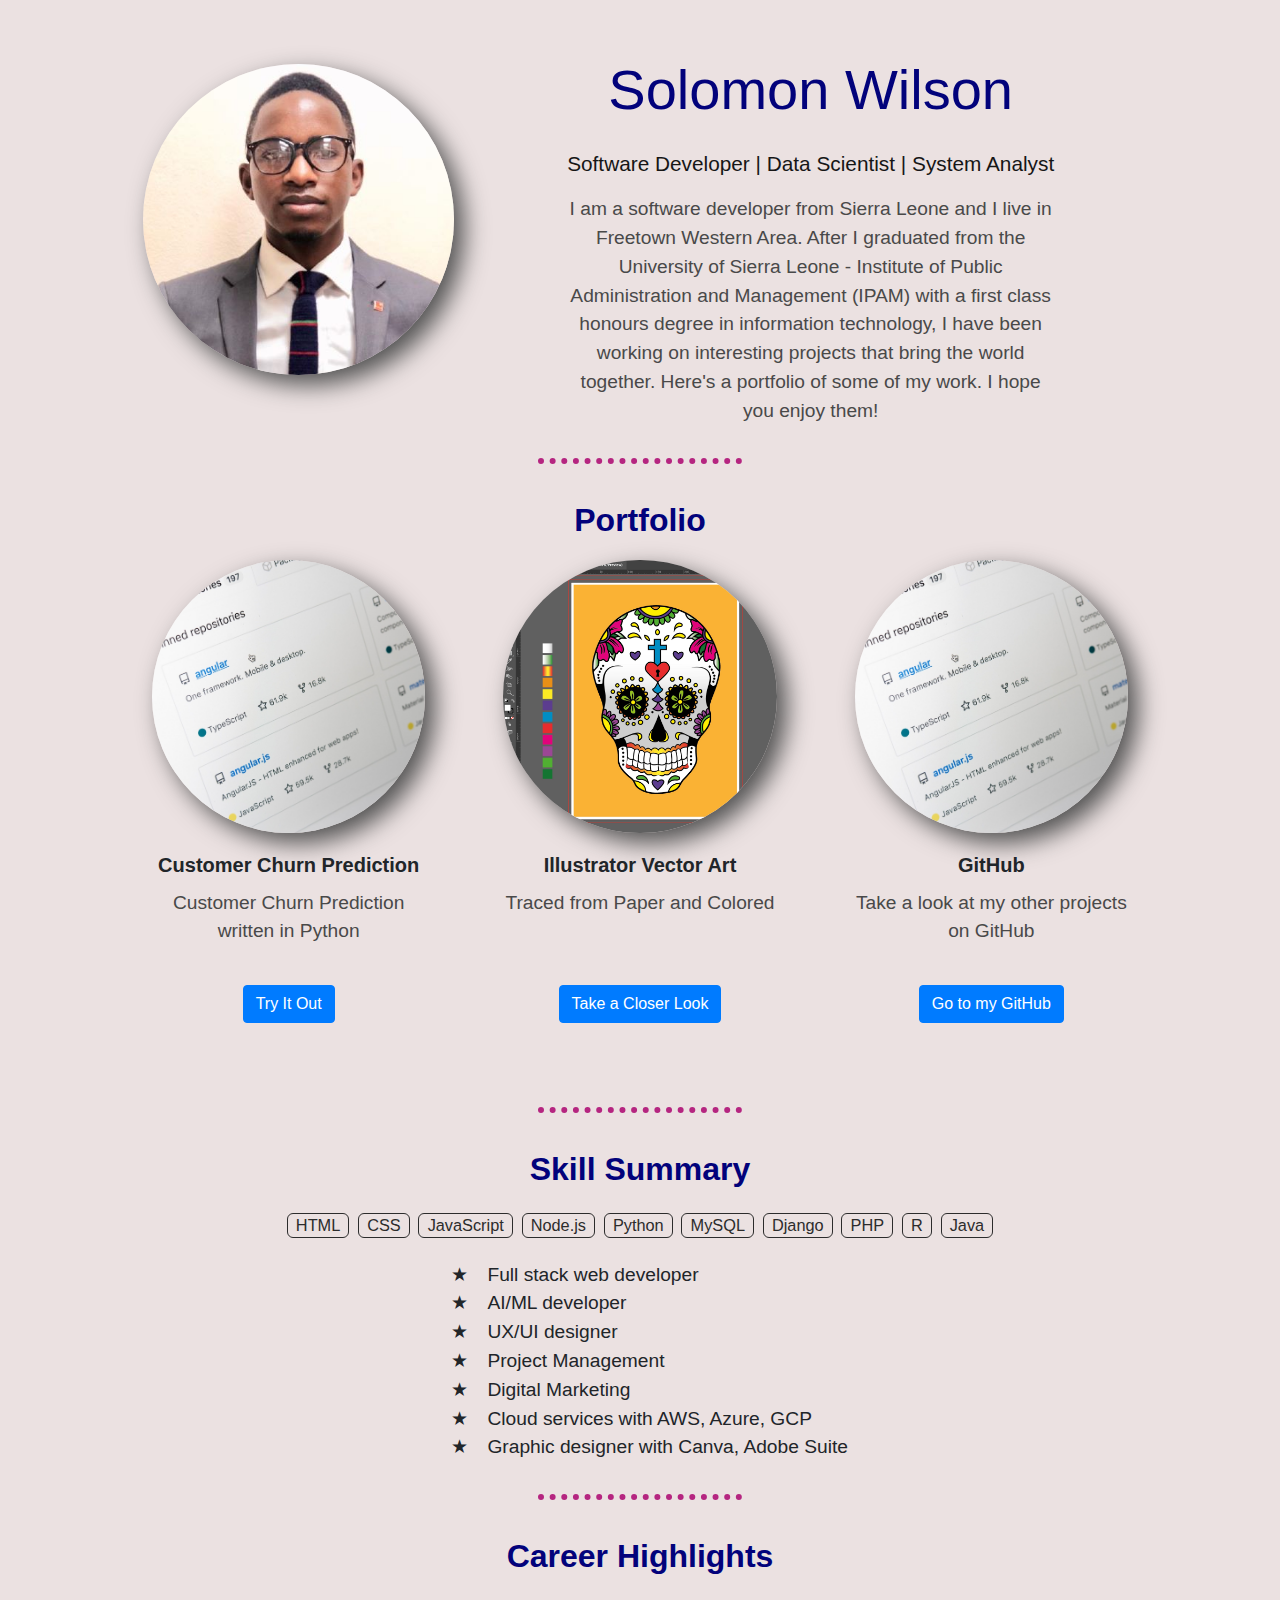
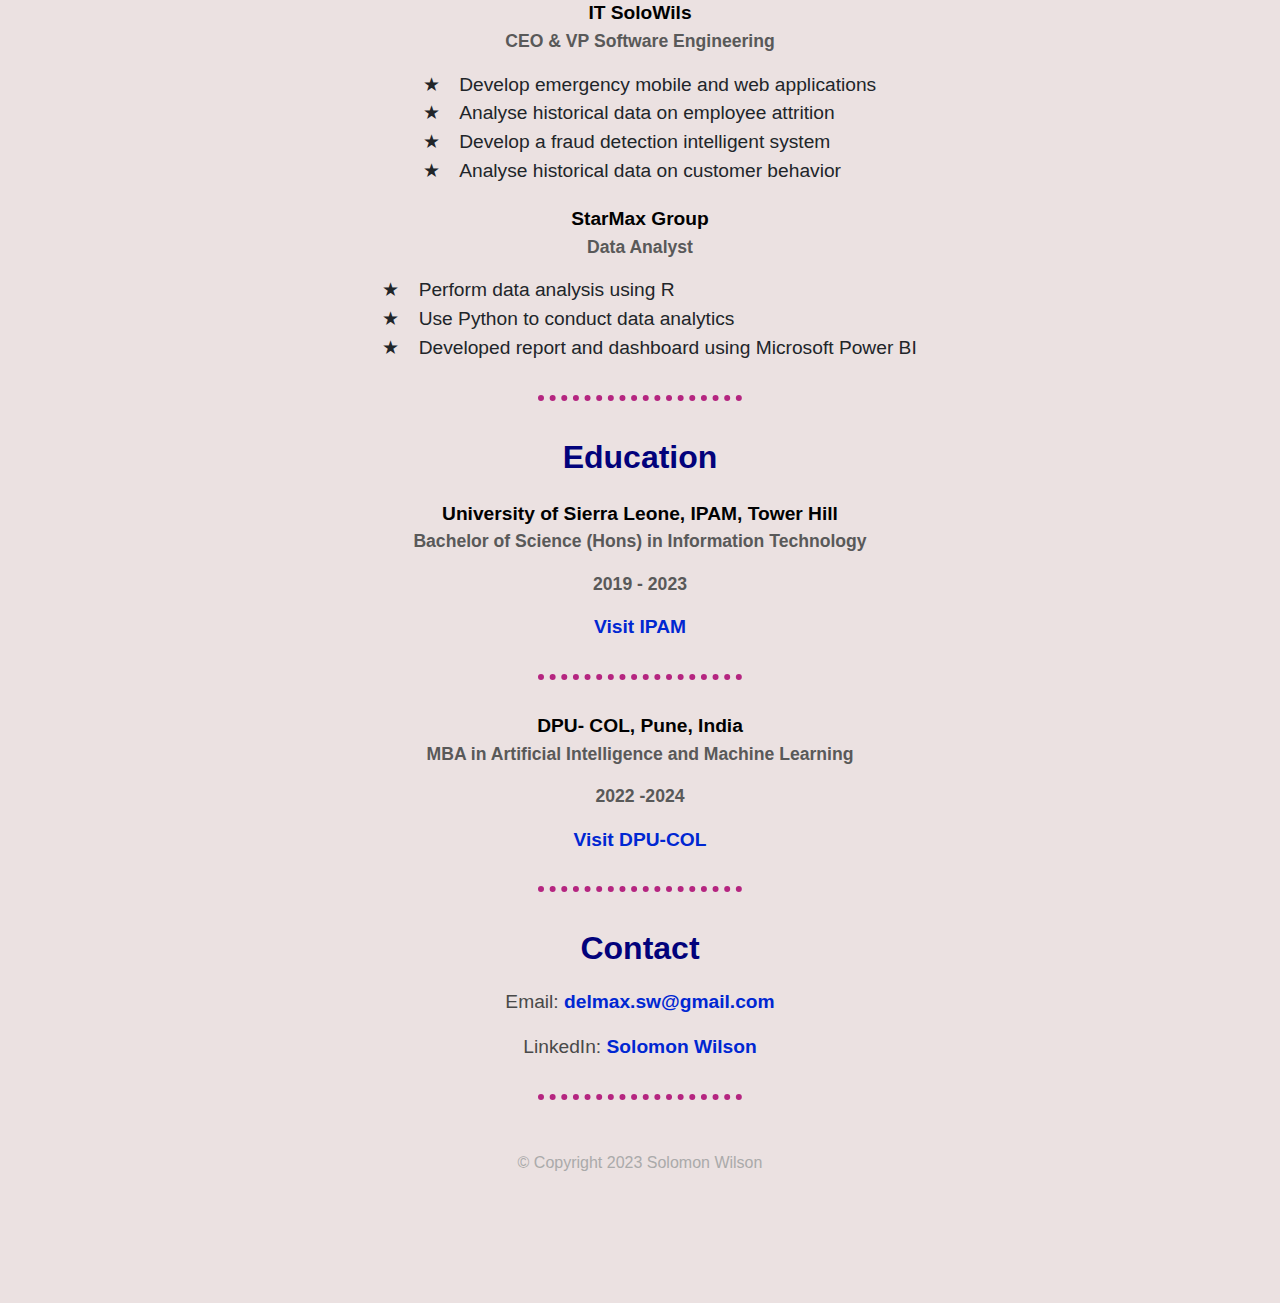
==== index.html @ 8bb5b62d "Update index.html" ====
<!doctype html>
<html lang="en">

<head>

<meta charset="UTF-8">
<link rel="icon" type="image/svg+xml" href="data:image/svg+xml,<svg xmlns=%22http://www.w3.org/2000/svg%22 width=%22256%22 height=%22256%22 viewBox=%220 0 100 100%22><rect width=%22100%22 height=%22100%22 rx=%2220%22 fill=%22%23fe663f%22></rect><path fill=%22%23ffffff%22 d=%22M26.39 62.94L26.39 62.94Q25.53 63.63 24.16 64.06Q22.78 64.49 20.98 64.49L20.98 64.49Q18.74 64.49 17.23 63.93Q15.73 63.37 15.13 61.91L15.13 61.91Q11.60 53.14 9.19 46.95Q6.79 40.76 5.32 36.37L5.32 36.37L4.89 36.37Q4.64 42.13 4.42 46.95Q4.21 51.76 4.03 56.36Q3.86 60.97 3.65 65.70Q3.43 70.43 3.09 75.93L3.09 75.93Q2.23 76.19 0.94 76.45Q-0.35 76.70-1.81 76.70L-1.81 76.70Q-7.58 76.70-7.58 72.40L-7.58 72.40Q-7.58 71.03-7.45 68.15Q-7.32 65.27-7.10 61.44Q-6.89 57.61-6.59 53.05Q-6.29 48.50-5.99 43.85Q-5.68 39.21-5.34 34.69Q-5.00 30.18-4.74 26.31L-4.74 26.31Q-4.05 25.45-2.20 24.54Q-0.35 23.64 2.57 23.64L2.57 23.64Q5.84 23.64 7.86 24.72Q9.88 25.79 10.91 28.29L10.91 28.29Q12.03 30.95 13.28 34.13Q14.53 37.32 15.82 40.67Q17.11 44.02 18.35 47.25Q19.60 50.47 20.72 53.31L20.72 53.31L21.06 53.31Q23.99 45.23 26.87 37.66Q29.75 30.09 31.90 24.85L31.90 24.85Q32.93 24.33 34.56 23.99Q36.20 23.64 37.92 23.64L37.92 23.64Q41.10 23.64 42.99 24.59Q44.88 25.53 45.31 27.43L45.31 27.43Q45.66 29.06 46.09 32.63Q46.52 36.20 46.95 40.76Q47.38 45.31 47.81 50.47Q48.24 55.63 48.58 60.41Q48.93 65.18 49.18 69.14Q49.44 73.09 49.53 75.33L49.53 75.33Q48.41 76.02 47.16 76.36Q45.92 76.70 44.11 76.70L44.11 76.70Q41.87 76.70 40.20 75.80Q38.52 74.90 38.35 72.40L38.35 72.40Q38.00 66.99 37.75 61.78Q37.49 56.58 37.32 51.94Q37.14 47.29 36.97 43.38Q36.80 39.47 36.71 36.63L36.71 36.63L36.28 36.63Q34.91 40.67 32.50 46.90Q30.09 53.14 26.39 62.94ZM96.14 49.79L96.14 49.79Q96.14 45.14 94.85 41.74Q93.56 38.35 91.28 36.15Q89.00 33.96 85.86 32.89Q82.72 31.81 79.03 31.81L79.03 31.81Q77.05 31.81 75.46 31.94Q73.86 32.07 72.40 32.24L72.40 32.24L72.40 67.59Q73.86 67.93 75.71 68.06Q77.56 68.19 79.37 68.19L79.37 68.19Q87.37 68.19 91.75 63.55Q96.14 58.90 96.14 49.79ZM107.58 49.70L107.58 49.70Q107.58 56.67 105.56 61.87Q103.53 67.07 99.84 70.47Q96.14 73.87 90.94 75.59Q85.73 77.31 79.37 77.31L79.37 77.31Q77.91 77.31 76.19 77.26Q74.47 77.22 72.62 77.00Q70.77 76.79 68.92 76.45Q67.07 76.10 65.44 75.50L65.44 75.50Q61.31 73.95 61.31 70.34L61.31 70.34L61.31 28.20Q61.31 26.65 62.17 25.79Q63.03 24.93 64.58 24.42L64.58 24.42Q67.76 23.30 71.50 23.00Q75.24 22.70 78.59 22.70L78.59 22.70Q85.05 22.70 90.42 24.37Q95.80 26.05 99.58 29.40Q103.36 32.76 105.47 37.83Q107.58 42.91 107.58 49.70Z%22></path></svg>" /><meta name="viewport" content="width=device-width, initial-scale=1, shrink-to-fit=no">
<meta http-equiv=“Pragma” content=”no-cache”>
<meta http-equiv=“Expires” content=”-1″>
<meta http-equiv=“CACHE-CONTROL” content=”NO-CACHE”>
<!-- CSS Stylesheets -->
<link rel="stylesheet" href="https://stackpath.bootstrapcdn.com/bootstrap/4.4.1/css/bootstrap.min.css" integrity="sha384-Vkoo8x4CGsO3+Hhxv8T/Q5PaXtkKtu6ug5TOeNV6gBiFeWPGFN9MuhOf23Q9Ifjh" crossorigin="anonymous">
<link rel="stylesheet" href="css/master.css">
<link rel="stylesheet" href="css/nav.css">
<!-- Font Awesome -->
<link rel="stylesheet" href="https://use.fontawesome.com/releases/v5.7.0/css/all.css" integrity="sha384-lZN37f5QGtY3VHgisS14W3ExzMWZxybE1SJSEsQp9S+oqd12jhcu+A56Ebc1zFSJ" crossorigin="anonymous">


<title>Solomon Wilson</title>
</head>

<body>

  <a name="top-of-document"></a>

<!-- floating scroll to top navigator -->

  <div class="to-top-navigator">

    <div class="to-top-cloud" aria-label="Ascend to the top!" aria-hidden="true">
        <a href="javascript:scrollToAnchor('top-of-document')" data-toggle="tooltip" data-placement="left" title="Scroll to the top" onclick="javascript:toolTipReset()"><i class="fas fa-plane-departure"></i></a>
    </div>

    <div>
        <a href="javascript:scrollToPreviousSection()">
        <span class="tcon-indicator" aria-label="Scroll to previous section outside of viewport" aria-hidden="true" data-toggle="tooltip" data-placement="left" title="Scroll to previous section outside of viewport" onclick="javascript:toolTipReset()">
            <svg version="1.1" xmlns="http://www.w3.org/2000/svg" class="tcon-svgchevron" viewBox="0 0 30 58">
            <path class="a1" d="M3,13l13-10l13,10"></path>
            <path class="a2" d="M3,33l13-10l13,10"></path>
            <path class="a3" d="M3,53l13-10l13,10"></path>
            </svg>
        </span>
        </a>
    </div>

  </div>

  <!-- floating section indicators -->

  <div class="section-indicators-block">

    <div class="section-indicator">
        <a id="bio-section-indicator" href="#" data-toggle="tooltip" data-placement="left" title="Jump to Bio" onclick="javascript:toolTipReset()"><i class="fas fa-circle"></i></a>
    </div>

    <div class="section-indicator">
        <a id="portfolio-section-indicator" href="javascript:scrollToAnchor('portfolio');" data-toggle="tooltip" data-placement="left" title="Jump to Portfolio" onclick="javascript:toolTipReset()"><i class="far fa-circle"></i></a>
    </div>

    <div class="section-indicator">
        <a id="skill-summary-section-indicator" href="javascript:scrollToAnchor('skill-summary');" data-toggle="tooltip" data-placement="left" title="Jump to Skill Summary" onclick="javascript:toolTipReset()"><i class="far fa-circle"></i></a>
    </div>

    <div class="section-indicator">
        <a id="career-highlights-section-indicator" href="javascript:scrollToAnchor('career-highlights');" data-toggle="tooltip" data-placement="left" title="Jump to Career Hightlights" onclick="javascript:toolTipReset()"><i class="far fa-circle"></i></a>
    </div>

    <div class="section-indicator">
        <a id="education-section-indicator" href="javascript:scrollToAnchor('education');" data-toggle="tooltip" data-placement="left" title="Jump to Education" onclick="javascript:toolTipReset()"><i class="far fa-circle"></i></a>
    </div>

    <div class="section-indicator">
        <a id="contact-section-indicator" href="javascript:scrollToAnchor('contact');" data-toggle="tooltip" data-placement="left" title="Jump to Contact" onclick="javascript:toolTipReset()"><i class="far fa-circle"></i></a>
    </div>

  </div>

  <!-- floating scroll down inviter -->

  <div class="scroll-down-navigator">

    <div>
        <a href="javascript:scrollToNextSection()" data-toggle="tooltip" data-placement="left" title="Scroll to next section outside of viewport" onclick="javascript:toolTipReset()">
        <span class="tcon-indicator" aria-label="Scroll to next section outside of viewport" aria-hidden="true">
            <svg version="1.1" xmlns="http://www.w3.org/2000/svg" class="tcon-svgchevron" viewBox="0 0 30 58">
            <path class="a3" d="M3,3l13,10l13-10"></path>
            <path class="a2" d="M3,23l13,10l13-10"></path>
            <path class="a1" d="M3,43l13,10l13-10"></path>
            </svg>
        </span>
        </a>
    </div>

    <div class="scroll-down-plane" aria-label="Descend to the bottom!" aria-hidden="true">
        <a href="javascript:scrollToAnchor('bottom-of-document')" data-toggle="tooltip" data-placement="left" title="Scroll to the bottom" onclick="javascript:toolTipReset()"><i class="fas fa-plane-arrival"></i></a>
    </div>

  </div>

  <!-- end of navigation bar -->

  <a name="bio"></a>
  <div id="bio" class="container section-visual-boundry">

      <div class="row justify-content-center">
        
        <div class="hero-div col-8 col-sm-4 col-md-4" >
          <img class="hero" src="images/portrait.jpg" alt="portrait" />
        </div>

        <div class="col-12 col-sm-8 col-md-8">
          <p class="page-title">Solomon Wilson</p>
          <p class="page-subtitle">Software Developer | Data Scientist | System Analyst</p>
          <p class="bio-block">I am a software developer from Sierra Leone and I live in Freetown Western Area. After I graduated from the University of Sierra Leone - Institute of Public Administration and Management (IPAM) with a first class honours degree in information technology, I have
            been working on interesting projects that bring the world together. Here's a portfolio of some of my work. I hope you enjoy them!</p>
         
        </div>
      </div>

  </div>

  <hr />

<a name="portfolio"></a>
<p id="portfolio" class="section-heading section-visual-boundry">Portfolio</p>

<div class="row row-cols-1 row-cols-md-2 row-cols-lg-3 g-4">
    <div class="col bm-2">
      <div class="card h-100">
        <img src="images/github.jpg" class="card-img-top" alt="Customer Behavior">
        <div class="card-body">
          <h5 class="card-title">Customer Churn Prediction</h5>
          <p class="card-text">Customer Churn Prediction written in Python</p>
          <a href="https://github.com/spartasolopolo/customer-behavior-prediction-system/" target="_blank" class="btn btn-primary">Try It Out</a>
        </div>
      </div>
    </div>
    <div class="col bm-2">
      <div class="card h-100">
        <img src="images/illustrator_artwork.jpg" class="card-img-top" alt="Illustrator Artwork">
        <div class="card-body">
          <h5 class="card-title">Illustrator Vector Art</h5>
          <p class="card-text">Traced from Paper and Colored</p>
          <a href="images/illustrator_artwork.jpg" target="_blank" class="btn btn-primary">Take a Closer Look</a>
        </div>
      </div>
    </div>

    <div class="col bm-2">
      <div class="card h-100">
        <img src="images/github.jpg" class="card-img-top" alt="GitHub">
        <div class="card-body">
          <h5 class="card-title">GitHub</h5>
          <p class="card-text">Take a look at my other projects on GitHub</p>
          <a href="https://github.com/spartasolopolo/" target="_blank" class="btn btn-primary">Go to my GitHub</a>
        </div>
      </div>
    </div>
</div>

<hr />

<a name="skill-summary"></a>
<p id="skill-summary" class="section-heading section-visual-boundry">Skill Summary</p>

<p data-toggle="tooltip" data-placement="bottom" 
   title="These tags tell you what technologies I use"
   onclick="javascript:toolTipReset()">
    <span class="keyword-magnet">HTML</span>
    <span class="keyword-magnet">CSS</span>
    <span class="keyword-magnet">JavaScript</span>
    <span class="keyword-magnet">Node.js</span>
    <span class="keyword-magnet">Python</span>
    <span class="keyword-magnet">MySQL</span>
    <span class="keyword-magnet">Django</span>
    <span class="keyword-magnet">PHP</span>
    <span class="keyword-magnet">R</span>
    <span class="keyword-magnet">Java</span>
</p>

<ul>
    <li>Full stack web developer</li>
    <li>AI/ML developer</li>
    <li>UX/UI designer</li>
    <li>Project Management</li>
    <li>Digital Marketing</li>
    <li>Cloud services with AWS, Azure, GCP</li>
    <li>Graphic designer with Canva, Adobe Suite</li>
</ul>

<hr />

<a name="career-highlights"></a>
<p id="career-highlights" class="section-heading section-visual-boundry">Career Highlights</p>
<p class="section-subheading">IT SoloWils</p>
<p class="section-small-heading">CEO & VP Software Engineering</p>

<ul>
    <li>Develop emergency mobile and web applications</li>
    <li>Analyse historical data on employee attrition</li>
    <li>Develop a fraud detection intelligent system</li>
    <li>Analyse historical data on customer behavior</li>
</ul>

<p class="section-subheading">StarMax Group</p>
<p class="section-small-heading">Data Analyst</p>
<ul>
    <li>Perform data analysis using R</li>
    <li>Use Python to conduct data analytics</li>
    <li>Developed report and dashboard using Microsoft Power BI</li>
</ul>

<hr />

<a name="education"></a>
<p id="education" class="section-heading section-visual-boundry">Education</p>
<p class="section-subheading">University of Sierra Leone, IPAM, Tower Hill</p>
<p class="section-small-heading">Bachelor of Science (Hons) in Information Technology</p>
<p class="section-small-heading">2019 - 2023</p>
<p><a href="https://usl.edu.sl/ipam-page/" target="_blank" data-toggle="tooltip" data-placement="bottom" title="Tap here to visit my alta mater in Tower Hill" onclick="javascript:toolTipReset()"">Visit IPAM</a></p>

<hr />
<p class="section-subheading">DPU- COL, Pune, India</p>
<p class="section-small-heading">MBA in Artificial Intelligence and Machine Learning</p>
<p class="section-small-heading">2022 -2024</p>
<p><a href="https://col.dpuerp.in/Login.aspx" target="_blank" data-toggle="tooltip" data-placement="bottom" title="Tap here to visit my alta mater in beautiful Pune" onclick="javascript:toolTipReset()"">Visit DPU-COL</a></p>

<hr />

<a name="contact"></a>
<p id="contact" class="section-heading section-visual-boundry">Contact</p>

<p>Email: <a href="mailto:delmax.sw@gmail.com" data-toggle="tooltip" data-placement="bottom" title="Tap here to email me" onclick="javascript:toolTipReset()">delmax.sw@gmail.com</a></p>
<p>LinkedIn: <a href="https://github.com/spartasolopolo/" target="_blank" data-toggle="tooltip" data-placement="bottom" title="Tap here to visit my LinkedIn page" onclick="javascript:toolTipReset()"">Solomon Wilson</a></p>
  
<hr />

<!-- <img class="hero" src="images/footer_banner.jpg" alt="banner" /> -->

<a name="bottom-of-document"></a>
</body>

<footer>
    <p class="copyright-text">© Copyright 2023 Solomon Wilson</p>
</footer>

<!-- JQuery Scripts -->
<script src="https://code.jquery.com/jquery-3.4.1.min.js" integrity="sha256-CSXorXvZcTkaix6Yvo6HppcZGetbYMGWSFlBw8HfCJo=" crossorigin="anonymous"></script>
<!-- Bootstrap Scripts -->
<script src="https://cdn.jsdelivr.net/npm/popper.js@1.16.0/dist/umd/popper.min.js" integrity="sha384-Q6E9RHvbIyZFJoft+2mJbHaEWldlvI9IOYy5n3zV9zzTtmI3UksdQRVvoxMfooAo" crossorigin="anonymous"></script>
<script src="https://stackpath.bootstrapcdn.com/bootstrap/4.4.1/js/bootstrap.min.js" integrity="sha384-wfSDF2E50Y2D1uUdj0O3uMBJnjuUD4Ih7YwaYd1iqfktj0Uod8GCExl3Og8ifwB6" crossorigin="anonymous"></script></head>
<!-- Our codes -->
<script src="js/main.js"></script>
<script src="js/nav.js"></script>
---- css/master.css ----
/* OBFUSCATED BY CSSOBFUSCATOR.COM at 2023/03/12 10:04:22 */
[class~=bio-block],[class~=card-img-top] {
    margin-left: auto;
}

ul li:before {
    content: "★";
}

[class~=tooltip][class~=top] > [class~=tooltip-arrow] {
    border-top-width: 1.5pt;
}

[class~=bio-block] {
    margin-bottom: 0;
}

[class~=card-img-top],[class~=bio-block] {
    margin-right: auto;
}

a {
    color: #0027d2;
}

[class~=card-title],a {
    font-weight: bold;
}

body {
    background-color: #ebe1e1;
}

[class~=bio-block],[class~=card-img-top] {
    margin-top: 0;
}

[class~=bio-block] {
    width: 75%;
}

[class~=bm-2] {
    margin-bottom: 2rem;
}

a:hover {
    color: #f00;
}

[class~=card] {
    background-color: transparent;
}

[class~=card] {
    border-left-width: medium;
}

body {
    border-bottom-width: 3rem;
}

[class~=card] {
    border-bottom-width: medium;
}

[class~=tooltip][class~=top] > [class~=tooltip-arrow] {
    border-top-style: solid;
}

body {
    border-bottom-style: solid;
}

[class~=card] {
    border-right-width: medium;
}

[class~=tooltip] > [class~=tooltip-inner] {
    background-color: blue;
}

[class~=card] {
    border-top-width: medium;
}

[class~=card] {
    border-left-style: none;
}

[class~=card] {
    border-bottom-style: none;
}

[class~=tooltip] > [class~=tooltip-inner] {
    border-radius: 5.25pt;
}

[class~=card] {
    border-right-style: none;
}

[class~=card] {
    border-top-style: none;
}

[class~=card] {
    border-left-color: currentColor;
}

[class~=card] {
    border-bottom-color: currentColor;
}

[class~=card] {
    border-right-color: currentColor;
}

[class~=card] {
    border-top-color: currentColor;
}

body {
    border-bottom-color: transparent;
}

[class~=card],body {
    border-image: none;
}

body {
    border-left-width: 8rem;
}

[class~=hero-div],[class~=keyword-magnet],[class~=card-title],.card-body {
    text-align: center;
}

[class~=hero],[class~=card-img-top] {
    border-radius: 50%;
}

[class~=hero],[class~=card-img-top] {
    box-shadow: 7.5pt 10px 18.75pt #525252;
}

[class~=card-img-top],[class~=hero-div] {
    margin-bottom: 0;
}

body,[class~=keyword-magnet],[class~=tooltip] > [class~=tooltip-inner] {
    border-left-style: solid;
}

[class~=tooltip] > [class~=tooltip-inner] {
    color: #fff;
}

[class~=tooltip][class~=top] > [class~=tooltip-arrow] {
    border-top-color: #ff0;
}

[class~=tooltip][class~=top] > [class~=tooltip-arrow] {
    border-image: none;
}

body {
    border-left-color: transparent;
}

[class~=card-img-top] {
    max-width: 85%;
}

.card-text {
    min-height: 5rem;
}

[class~=tooltip] > [class~=tooltip-inner],[class~=keyword-magnet] {
    border-left-width: .017708333in;
}

body {
    border-right-width: 8rem;
}

[class~=hero] {
    width: 100%;
}

#query-form,[class~=hero-div] {
    margin-left: auto;
}

ul li:before {
    margin-left: 1em;
}

[class~=tooltip][class~=bottom] > [class~=tooltip-arrow] {
    border-bottom-width: 5px;
}

[class~=keyword-magnet],body {
    border-right-style: solid;
}

body {
    border-right-color: transparent;
}

[class~=tooltip] > [class~=tooltip-inner],[class~=keyword-magnet] {
    border-bottom-width: .017708333in;
}

#query-form,[class~=hero-div] {
    margin-right: auto;
}

[class~=keyword-magnet],[class~=tooltip] > [class~=tooltip-inner] {
    border-right-width: .017708333in;
}

[class~=tooltip][class~=bottom] > [class~=tooltip-arrow],[class~=keyword-magnet],[class~=tooltip] > [class~=tooltip-inner] {
    border-bottom-style: solid;
}

[class~=hero-div] {
    margin-top: 0;
}

[class~=hero-div] {
    padding-top: 1rem;
}

a:hover {
    font-weight: 700;
}

body {
    border-top-width: 3rem;
}

[class~=tooltip][class~=bottom] > [class~=tooltip-arrow] {
    border-bottom-color: #ff0;
}

[class~=keyword-magnet],[class~=tooltip] > [class~=tooltip-inner] {
    border-top-width: .017708333in;
}

body,[class~=keyword-magnet] {
    border-top-style: solid;
}

[class~=keyword-magnet] {
    border-left-color: #2c2c2c;
}

[class~=keyword-magnet] {
    border-bottom-color: #2c2c2c;
}

[class~=keyword-magnet] {
    border-right-color: #2c2c2c;
}

[class~=keyword-magnet] {
    border-top-color: #2c2c2c;
}

[class~=tooltip][class~=bottom] > [class~=tooltip-arrow],[class~=keyword-magnet] {
    border-image: none;
}

[class~=keyword-magnet] {
    border-radius: .0625in;
}

body {
    border-top-color: transparent;
}

[class~=keyword-magnet] {
    color: #2c2c2c;
}

[class~=keyword-magnet] {
    font-size: .85em;
}

[class~=keyword-magnet] {
    line-height: 2.2em;
}

[class~=keyword-magnet] {
    margin-left: .1em;
}

#query-form {
    margin-bottom: auto;
}

[class~=keyword-magnet] {
    margin-bottom: .1em;
}

body {
    overflow-x: hidden darkslategray;
}

[class~=keyword-magnet] {
    margin-right: .1em;
}

[class~=keyword-magnet] {
    margin-top: .1em;
}

[class~=keyword-magnet] {
    padding-left: .5em;
}

[class~=keyword-magnet] {
    padding-bottom: .15em;
}

[class~=keyword-magnet] {
    padding-right: .5em;
}

[class~=tooltip][class~=left] > [class~=tooltip-arrow] {
    border-left-width: .3125pc;
}

[class~=keyword-magnet] {
    padding-top: .15em;
}

hr {
    border-top-width: .4rem;
}

[class~=keyword-magnet] {
    text-shadow: none;
}

[class~=tooltip][class~=left] > [class~=tooltip-arrow] {
    border-left-style: solid;
}

[class~=keyword-magnet] {
    white-space: pre;
}

[class~=page-subtitle] {
    color: #161616;
}

hr {
    border-top-style: dotted;
}

hr {
    border-top-color: #b52580;
}

hr {
    border-image: none;
}

[class~=page-subtitle] {
    font-size: 1.3em;
}

ul li:before {
    margin-bottom: 0;
}

[class~=page-subtitle] {
    font-weight: 500;
}

[class~=section-divider],hr {
    margin-left: auto;
}

hr {
    margin-bottom: 2rem;
}

[class~=page-subtitle],[class~=section-description],[class~=section-divider],[class~=section-subheading],p,[class~=section-heading],[class~=page-title],.section-small-heading {
    text-align: center;
}

[class~=page-title],[class~=section-heading] {
    color: #02027b;
}

#query-form {
    margin-top: auto;
}

[class~=page-title] {
    font-size: 3.5em;
}

#query-form {
    max-width: 85%;
}

hr,[class~=section-divider] {
    margin-right: auto;
}

hr {
    margin-top: 2rem;
}

hr {
    width: 20%;
}

html {
    overflow-x: hidden;
}

[class~=section-heading] {
    font-size: 2em;
}

html {
    scroll-behavior: smooth;
}

[class~=tooltip] > [class~=tooltip-inner] {
    border-right-style: solid;
}

.section-small-heading,[class~=section-subheading],[class~=section-heading] {
    font-weight: 600;
}

[class~=section-heading] {
    margin-top: 1.3rem;
}

p {
    color: #494949;
}

.section-small-heading,[class~=section-heading] {
    margin-bottom: 1rem;
}

p,ul {
    font-size: 1.2rem;
}

p {
    font-weight: 400;
}

.section-small-heading {
    color: #595959;
}

.section-small-heading {
    font-size: 1.1em;
}

[class~=tooltip][class~=left] > [class~=tooltip-arrow] {
    border-left-color: #ff0;
}

ul li:before {
    margin-right: 1em;
}

.section-small-heading {
    margin-top: 0;
}

ul,ul li:before {
    margin-top: 0;
}

[class~=section-subheading] {
    color: #010101;
}

[class~=section-subheading] {
    font-size: 1.2em;
}

[class~=tooltip][class~=left] > [class~=tooltip-arrow] {
    border-image: none;
}

[class~=section-subheading] {
    margin-top: 1.2rem;
}

[class~=section-subheading] {
    margin-bottom: 0;
}

ul {
    display: table;
}

a:hover {
    text-decoration: none;
}

[class~=section-description] {
    margin-bottom: 3rem;
}

[class~=tooltip][class~=right] > [class~=tooltip-arrow] {
    border-right-width: .052083333in;
}

[class~=tooltip] > [class~=tooltip-inner] {
    border-top-style: solid;
}

[class~=section-divider],.subsection-divider {
    margin-bottom: 2rem;
}

[class~=tooltip] > [class~=tooltip-inner] {
    border-left-color: white;
}

[class~=tooltip] > [class~=tooltip-inner] {
    border-bottom-color: white;
}

[class~=tooltip] > [class~=tooltip-inner] {
    border-right-color: white;
}

[class~=section-divider] img {
    height: auto;
}

[class~=tooltip] > [class~=tooltip-inner] {
    border-top-color: white;
}

ul {
    list-style: none;
}

.subsection-divider,[class~=section-divider] {
    margin-top: 2rem;
}

[class~=section-divider] {
    opacity: .75;
}

[class~=tooltip] > [class~=tooltip-inner] {
    border-image: none;
}

[class~=tooltip][class~=right] > [class~=tooltip-arrow] {
    border-right-style: solid;
}

[class~=tooltip][class~=right] > [class~=tooltip-arrow] {
    border-right-color: #ff0;
}

.subsection-divider {
    background-image: linear-gradient(to right,rgba(136,159,179,0),rgba(136,159,179,.75),rgba(136,159,179,0));
}

[class~=tooltip] > [class~=tooltip-inner] {
    padding-left: .4375pc;
}

.subsection-divider {
    border-left-width: 0;
}

.subsection-divider {
    border-bottom-width: 0;
}

.subsection-divider {
    border-right-width: 0;
}

.subsection-divider {
    border-top-width: 0;
}

.subsection-divider {
    border-left-style: none;
}

ul {
    margin-left: auto;
}

[class~=tooltip] > [class~=tooltip-inner] {
    padding-bottom: .4375pc;
}

.subsection-divider {
    border-bottom-style: none;
}

[class~=tooltip] > [class~=tooltip-inner] {
    padding-right: .4375pc;
}

ul {
    margin-bottom: .8rem;
}

.subsection-divider {
    border-right-style: none;
}

.subsection-divider {
    border-top-style: none;
}

.subsection-divider {
    border-left-color: currentColor;
}

ul {
    margin-right: auto;
}

.subsection-divider {
    border-bottom-color: currentColor;
}

[class~=tooltip][class~=right] > [class~=tooltip-arrow] {
    border-image: none;
}

.subsection-divider {
    border-right-color: currentColor;
}

[class~=tooltip] > [class~=tooltip-inner] {
    padding-top: .4375pc;
}

.subsection-divider {
    border-top-color: currentColor;
}

.subsection-divider {
    border-image: none;
}

ul {
    padding-left: 0pt;
}

.subsection-divider {
    height: .0625pc;
}

.subsection-divider {
    margin-left: 10%;
}

ul {
    padding-bottom: 0pt;
}

ul {
    padding-right: 0pt;
}

.subsection-divider {
    margin-right: 10%;
}

.subsection-divider {
    width: 80%;
}

[class~=section-divider] img {
    width: 90%;
}

[class~=subsection-heading] {
    font-size: 2rem;
}

ul {
    padding-top: 0pt;
}

[class~=subsection-heading] {
    margin-bottom: 2rem;
}

[class~=tooltip] > [class~=tooltip-inner] {
    font-size: .125in;
}

[class~=copyright-text],[class~=subsection-heading],footer {
    text-align: center;
}

[class~=subsection-heading] {
    text-shadow: .1875pc 3px .625pc black;
}

[class~=weather-date] {
    color: #ff0;
}

[class~=weather-date] {
    font-size: 1.6rem;
}

[class~=weather-date],[class~=weather-description] {
    font-weight: bold;
}

[class~=weather-temperatures],[class~=weather-description],[class~=weather-date] {
    margin-left: auto;
}

footer {
    padding-bottom: 4rem;
}

[class~=weather-date] {
    margin-bottom: .8rem;
}

[class~=weather-temperatures],[class~=weather-description],[class~=weather-date] {
    margin-right: auto;
}

[class~=weather-date] {
    margin-top: .8rem;
}

[class~=weather-date] {
    max-width: 88%;
}

[class~=weather-day-div] {
    margin-top: 1rem;
}

[class~=weather-day-div] {
    margin-bottom: 2rem;
}

[class~=weather-description] {
    color: white;
}

[class~=weather-description],[class~=copyright-text] {
    font-size: 1rem;
}

[class~=weather-description] {
    margin-bottom: .6rem;
}

[class~=weather-description] {
    margin-top: .2rem;
}

[class~=weather-temperatures],[class~=weather-description] {
    max-width: 50%;
}

.weather-icon {
    border-radius: 7.5pt;
}

footer {
    padding-top: 1.2rem;
}

[class~=weather-icon-div] {
    margin-bottom: .8rem;
}

[class~=weather-temperatures] {
    color: #ffe8c6;
}

[class~=weather-temperatures] {
    margin-bottom: 0;
}

[class~=weather-temperatures] {
    margin-top: 0;
}

[class~=copyright-text] {
    color: #aaa;
}

@media only screen and (max-width: 767px), only screen and (max-height: 550px) {
    body {
        border-bottom-width:2rem;
    }

    body {
        border-bottom-style: solid;
    }

    body {
        border-bottom-color: transparent;
    }

    body {
        border-image: none;
    }

    body {
        border-left-width: 3rem;
    }

    body {
        border-left-style: solid;
    }

    [class~=bio-block] {
        width: 90%;
    }

    body {
        border-left-color: transparent;
    }

    body {
        border-right-width: 3rem;
    }

    body {
        border-right-style: solid;
    }

    body {
        border-right-color: transparent;
    }

    body {
        border-top-width: 2rem;
    }

    body {
        border-top-style: solid;
    }

    body {
        border-top-color: transparent;
    }
}
---- css/nav.css ----
/* OBFUSCATED BY CSSOBFUSCATOR.COM at 2023/03/12 10:05:06 */
.to-top-cloud a:hover {
    color: #0c7bff;
}

[class~=section-indicators-block],[class~=scroll-down-plane] a,[class~=scroll-down-navigator],[class~=to-top-cloud] a,[class~=section-indicator] a,[class~=to-top-navigator] {
    color: #889fb3;
}

[class~=to-top-navigator] {
    opacity: 0;
}

[class~=section-indicators-block],[class~=scroll-down-navigator],[class~=to-top-navigator] {
    position: fixed;
}

[class~=to-top-navigator] {
    right: 3.7%;
}

[class~=to-top-navigator] {
    top: 15%;
}

[class~=scroll-down-navigator],[class~=to-top-navigator],[class~=section-indicators-block] {
    z-index: 3000;
}

[class~=to-top-cloud] {
    font-size: 1.625pc;
}

.section-indicator a:hover {
    color: white;
}

[class~=to-top-cloud] {
    margin-bottom: .125in;
}

[class~=section-indicators-block] {
    bottom: 26%;
}

[class~=section-indicators-block] {
    font-size: .166666667in;
}

[class~=section-indicators-block] {
    opacity: .5;
}

[class~=section-indicators-block] {
    right: 4.1%;
}

[class~=section-indicators-block] {
    text-align: center;
}

[class~=scroll-down-navigator] {
    bottom: 5%;
}

[class~=scroll-down-navigator] {
    opacity: 0;
}

[class~=scroll-down-plane] a:hover {
    color: #0c7bff;
}

[class~=scroll-down-navigator] {
    right: 3.7%;
}

.scroll-down-plane {
    font-size: 26px;
}

.scroll-down-plane {
    margin-top: .75pc;
}

@-webkit-keyframes chevron-pulse {
    0% {
        opacity: 0;
    }

    40% {
        opacity: 1;
    }

    80% {
        opacity: 0;
    }

    100% {
        opacity: 0;
    }
}

@keyframes chevron-pulse {
    0% {
        opacity: 0;
    }

    40% {
        opacity: 1;
    }

    80% {
        opacity: 0;
    }

    100% {
        opacity: 0;
    }
}

[class~=navbar-dark] [class~=navbar-nav] [class~=nav-link],.navbar-dark .navbar-brand {
    color: #becbff;
}

.tcon-svgchevron {
    height: 3.625pc;
}

.tcon-svgchevron {
    margin-left: 0;
}

.tcon-svgchevron {
    margin-bottom: 0;
}

.tcon-svgchevron {
    margin-right: 0;
}

.tcon-svgchevron {
    margin-top: 0;
}

.tcon-svgchevron {
    width: 30px;
}

[class~=tcon-svgchevron] path[class~=a1] {
    -webkit-animation-delay: 0s;
}

[class~=navbar-brand] {
    font-family: "Ubuntu",sans-serif;
}

[class~=navbar-dark] [class~=navbar-toggler-icon] {
    background-image: none;
}

[class~=navbar-brand] {
    font-size: 2em;
}

[class~=navbar-brand] {
    font-weight: bold;
}

[class~=navbar-brand] {
    margin-left: 0;
}

[class~=navbar-brand] {
    padding-bottom: 4.5pt;
}

[class~=navbar-brand] {
    padding-top: 0;
}

[class~=navbar-brand] {
    text-shadow: 3px 3px 10px black;
}

[class~=navbar-toggler] {
    border-left-width: 0;
}

[class~=navbar-toggler] {
    border-bottom-width: 0;
}

[class~=navbar-toggler] {
    border-right-width: 0;
}

[class~=navbar-toggler] {
    border-top-width: 0;
}

[class~=navbar-toggler] {
    border-left-style: none;
}

.tcon-svgchevron path {
    -webkit-animation: chevron-pulse 3s infinite cubic-bezier(.4,0,.2,1);
}

[class~=navbar-dark] [class~=navbar-nav] [class~=nav-link] {
    padding-left: 14.25pt;
}

[class~=navbar-toggler] {
    border-bottom-style: none;
}

[class~=navbar-toggler] {
    border-right-style: none;
}

[class~=navbar-toggler] {
    border-top-style: none;
}

[class~=navbar-toggler] {
    border-left-color: currentColor;
}

[class~=navbar-toggler] {
    border-bottom-color: currentColor;
}

[class~=navbar-toggler] {
    border-right-color: currentColor;
}

.tcon-svgchevron path {
    animation: chevron-pulse 3s infinite cubic-bezier(.4,0,.2,1);
}

[class~=tcon-svgchevron] path[class~=a1] {
    animation-delay: 0s;
}

[class~=navbar-toggler] {
    border-top-color: currentColor;
}

.tcon-svgchevron path {
    fill: transparent;
}

[class~=navbar-toggler] {
    border-image: none;
}

[class~=navbar-toggler] {
    padding-right: 0;
}

[class~=nav-item] {
    font-size: 1.2em;
}

[class~=nav-item] {
    text-align: left;
}

[class~=nav-item] {
    text-shadow: 1.5pt .125pc 10px black;
}

[class~=navbar-dark] [class~=navbar-toggler-icon] {
    font-size: .260416667in;
}

[class~=navbar-dark] [class~=navbar-toggler-icon] {
    opacity: .5;
}

.tcon-svgchevron path {
    stroke: #889fb3;
}

.tcon-svgchevron path {
    stroke-width: 3.75pt;
}

.tcon-svgchevron path.a2 {
    -webkit-animation-delay: -.5s;
}

.tcon-svgchevron path.a2 {
    animation-delay: -.5s;
}

[class~=tcon-svgchevron] path[class~=a3] {
    -webkit-animation-delay: -1s;
}

[class~=tcon-svgchevron] path[class~=a3] {
    animation-delay: -1s;
}

[class~=navbar-dark] [class~=navbar-toggler-icon] {
    transform: translateY(10%);
}
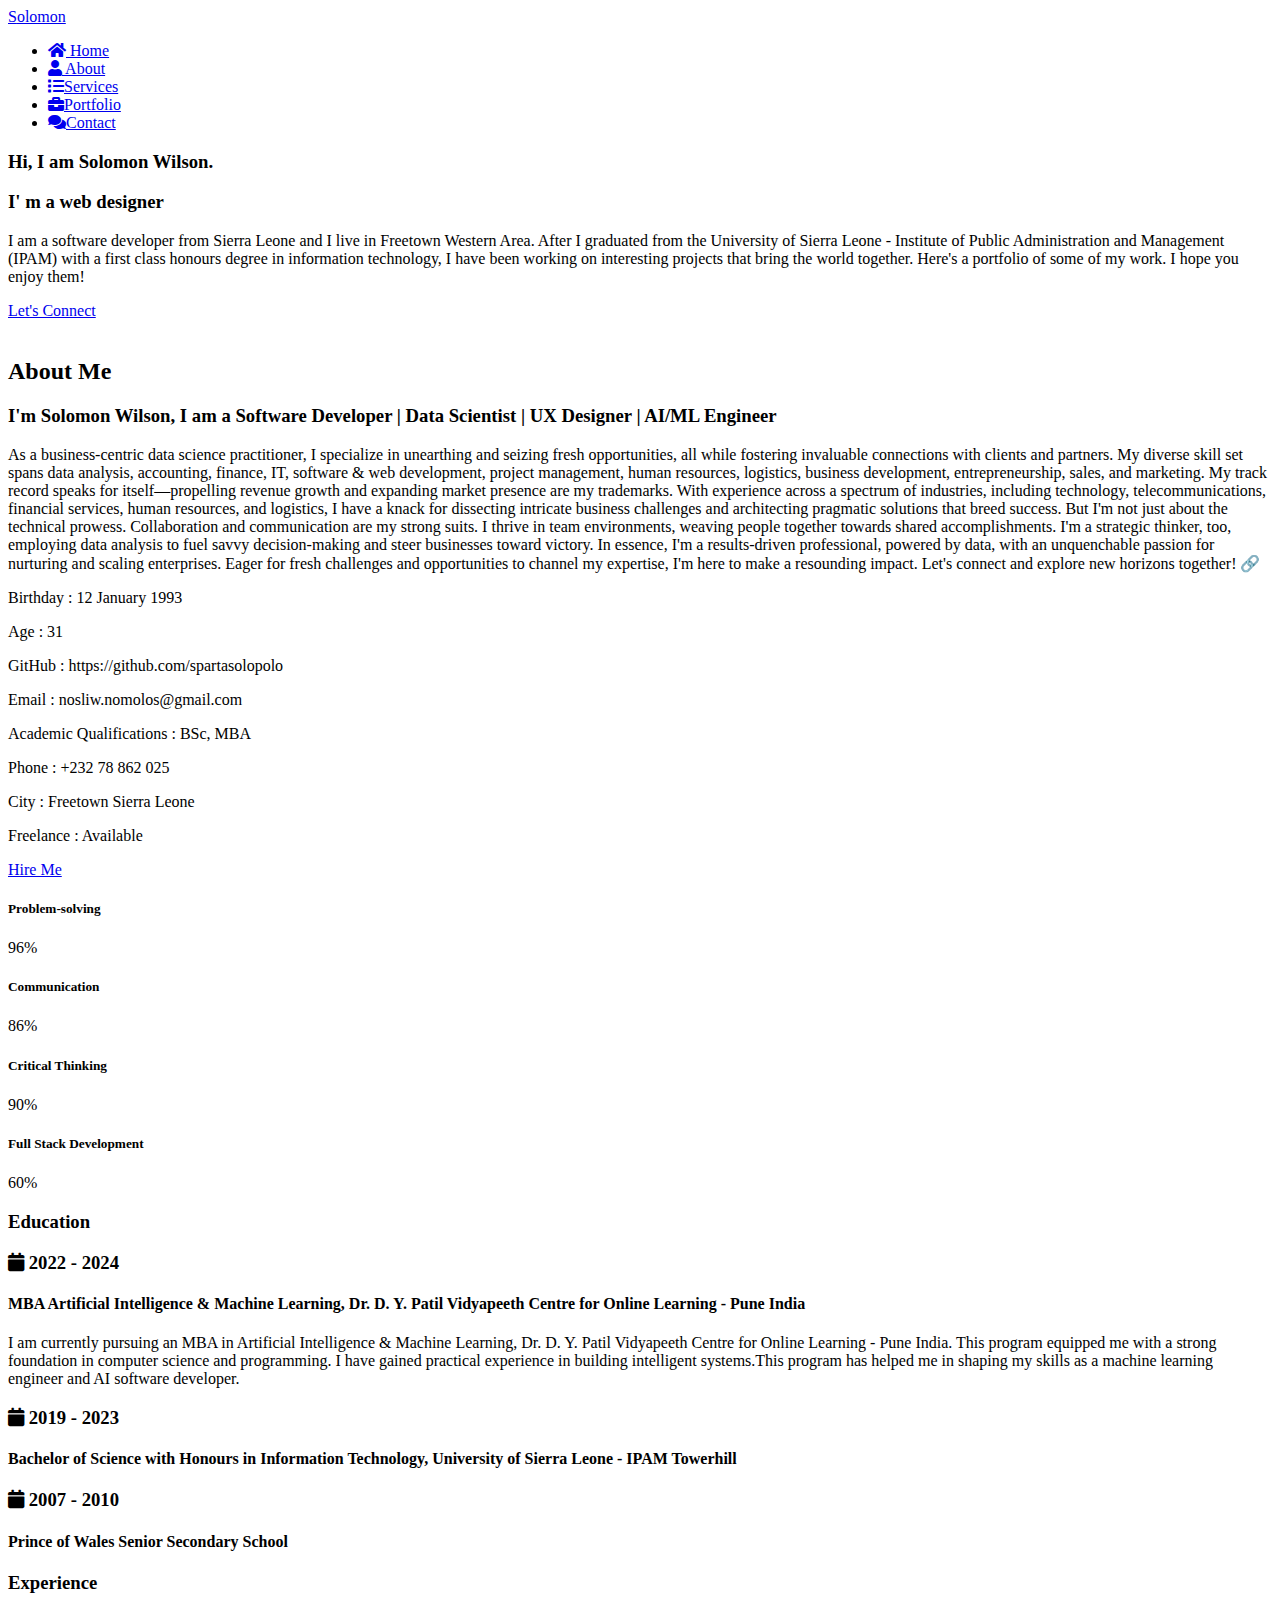
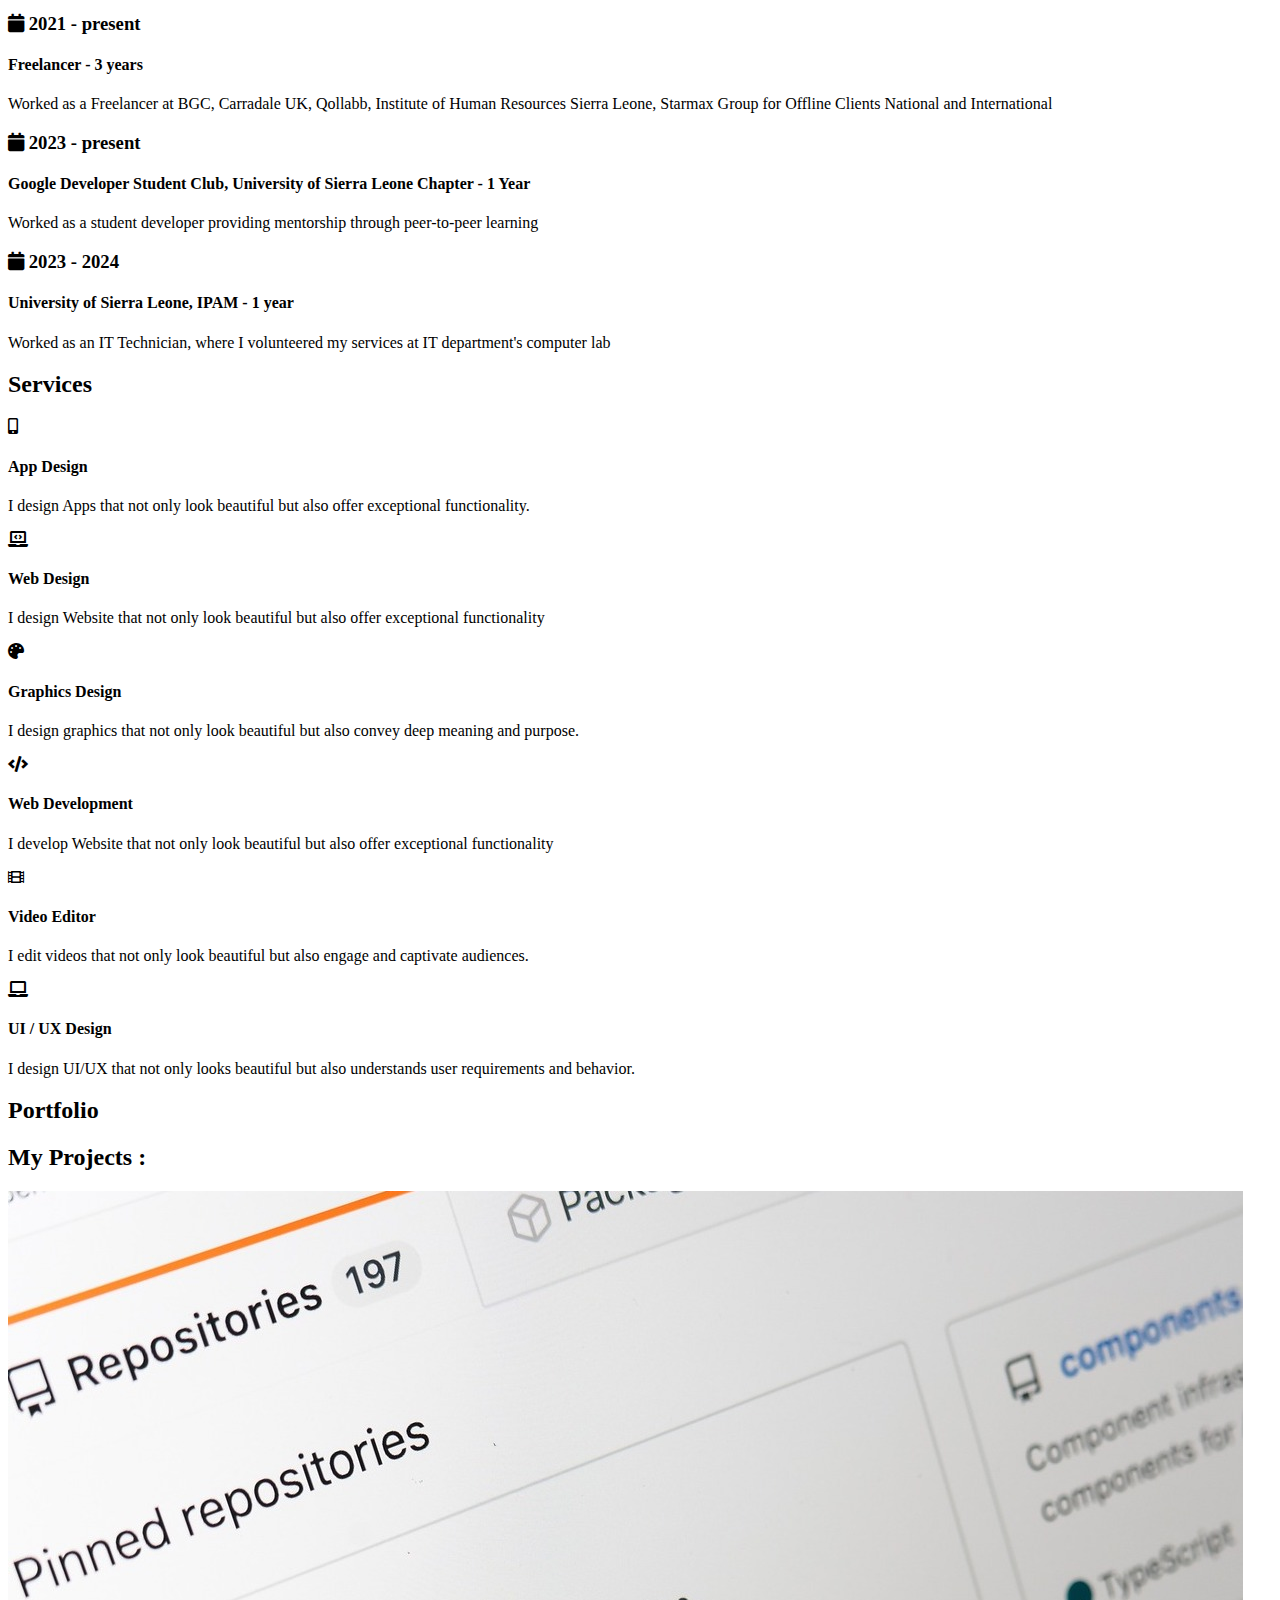
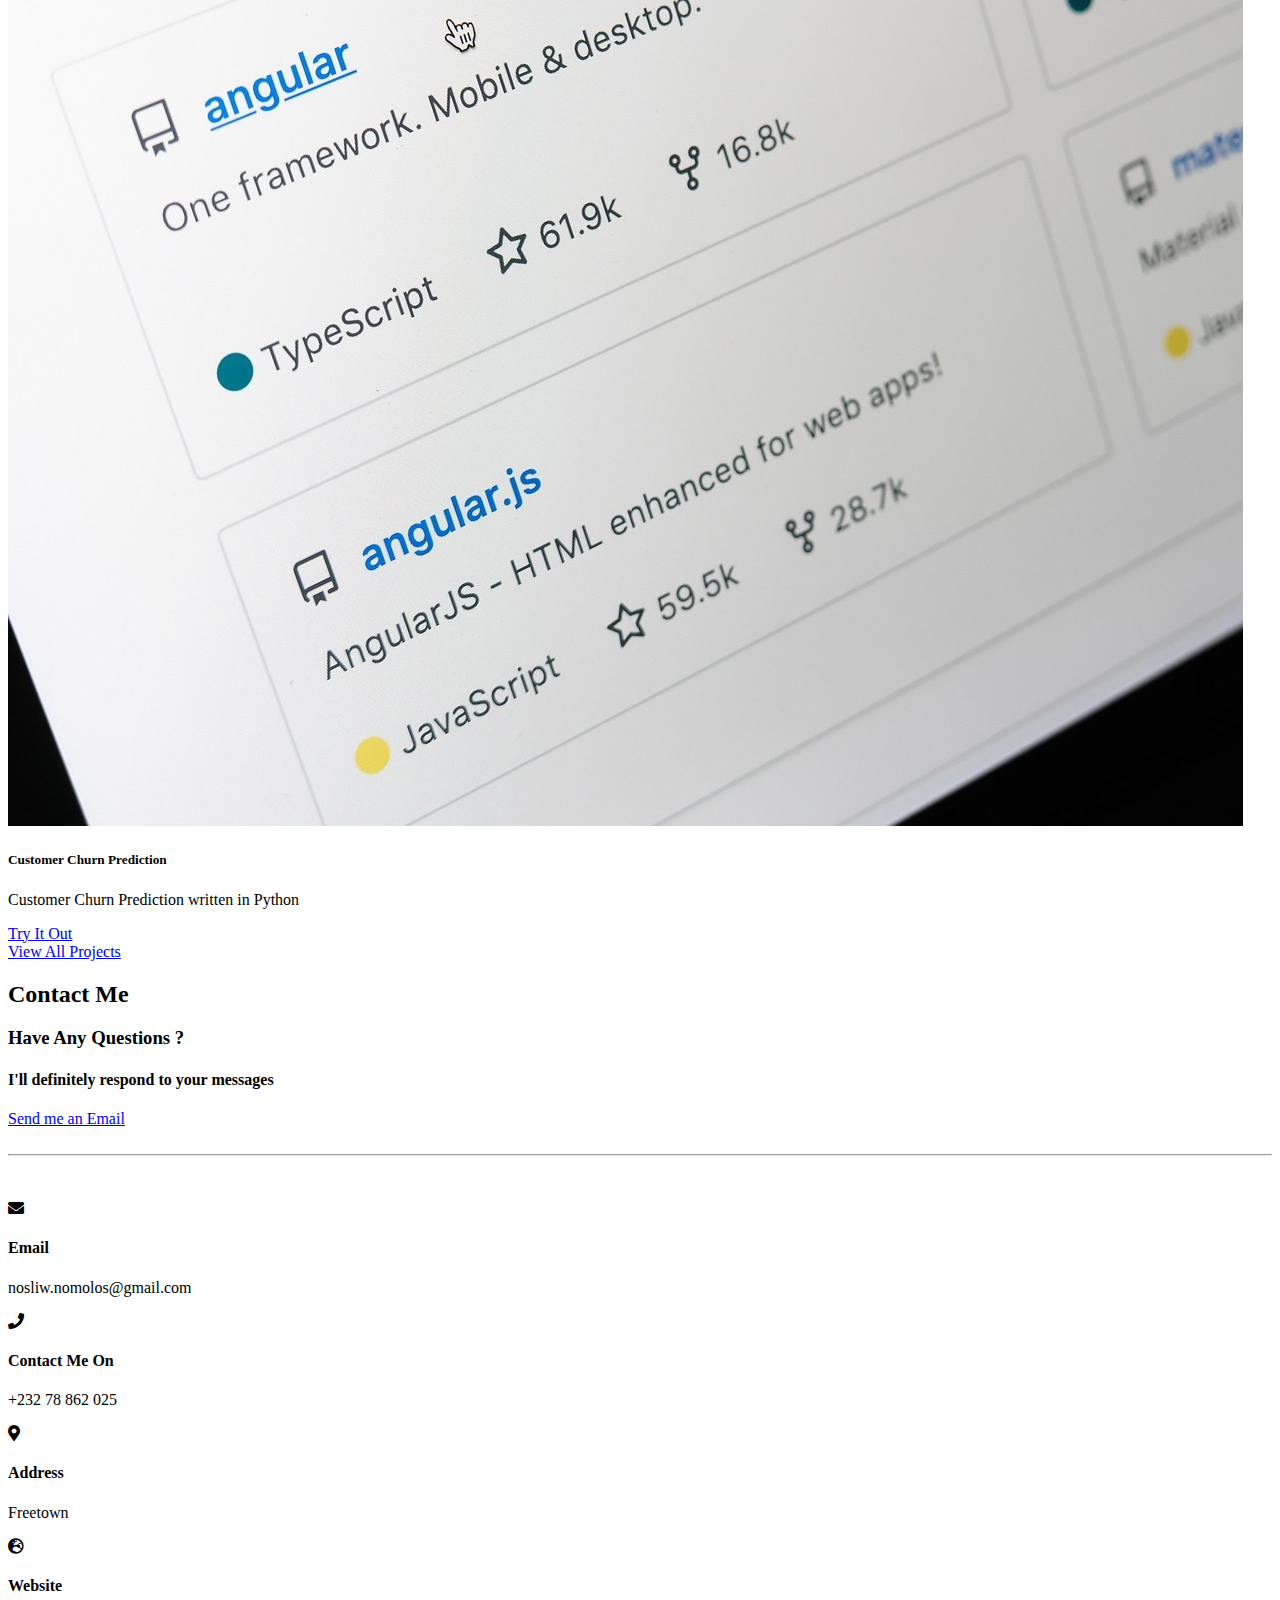
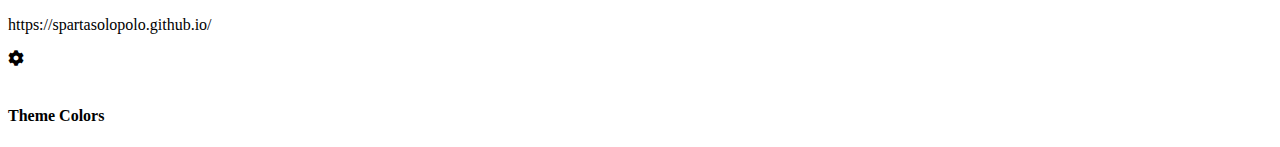
==== commit eb1515c7: "Update index.html" ====
--- a/index.html
+++ b/index.html
@@ -1,254 +1,593 @@
-<!doctype html>
+<!DOCTYPE html>
 <html lang="en">
-
-<head>
-
-<meta charset="UTF-8">
-<link rel="icon" type="image/svg+xml" href="data:image/svg+xml,<svg xmlns=%22http://www.w3.org/2000/svg%22 width=%22256%22 height=%22256%22 viewBox=%220 0 100 100%22><rect width=%22100%22 height=%22100%22 rx=%2220%22 fill=%22%23fe663f%22></rect><path fill=%22%23ffffff%22 d=%22M26.39 62.94L26.39 62.94Q25.53 63.63 24.16 64.06Q22.78 64.49 20.98 64.49L20.98 64.49Q18.74 64.49 17.23 63.93Q15.73 63.37 15.13 61.91L15.13 61.91Q11.60 53.14 9.19 46.95Q6.79 40.76 5.32 36.37L5.32 36.37L4.89 36.37Q4.64 42.13 4.42 46.95Q4.21 51.76 4.03 56.36Q3.86 60.97 3.65 65.70Q3.43 70.43 3.09 75.93L3.09 75.93Q2.23 76.19 0.94 76.45Q-0.35 76.70-1.81 76.70L-1.81 76.70Q-7.58 76.70-7.58 72.40L-7.58 72.40Q-7.58 71.03-7.45 68.15Q-7.32 65.27-7.10 61.44Q-6.89 57.61-6.59 53.05Q-6.29 48.50-5.99 43.85Q-5.68 39.21-5.34 34.69Q-5.00 30.18-4.74 26.31L-4.74 26.31Q-4.05 25.45-2.20 24.54Q-0.35 23.64 2.57 23.64L2.57 23.64Q5.84 23.64 7.86 24.72Q9.88 25.79 10.91 28.29L10.91 28.29Q12.03 30.95 13.28 34.13Q14.53 37.32 15.82 40.67Q17.11 44.02 18.35 47.25Q19.60 50.47 20.72 53.31L20.72 53.31L21.06 53.31Q23.99 45.23 26.87 37.66Q29.75 30.09 31.90 24.85L31.90 24.85Q32.93 24.33 34.56 23.99Q36.20 23.64 37.92 23.64L37.92 23.64Q41.10 23.64 42.99 24.59Q44.88 25.53 45.31 27.43L45.31 27.43Q45.66 29.06 46.09 32.63Q46.52 36.20 46.95 40.76Q47.38 45.31 47.81 50.47Q48.24 55.63 48.58 60.41Q48.93 65.18 49.18 69.14Q49.44 73.09 49.53 75.33L49.53 75.33Q48.41 76.02 47.16 76.36Q45.92 76.70 44.11 76.70L44.11 76.70Q41.87 76.70 40.20 75.80Q38.52 74.90 38.35 72.40L38.35 72.40Q38.00 66.99 37.75 61.78Q37.49 56.58 37.32 51.94Q37.14 47.29 36.97 43.38Q36.80 39.47 36.71 36.63L36.71 36.63L36.28 36.63Q34.91 40.67 32.50 46.90Q30.09 53.14 26.39 62.94ZM96.14 49.79L96.14 49.79Q96.14 45.14 94.85 41.74Q93.56 38.35 91.28 36.15Q89.00 33.96 85.86 32.89Q82.72 31.81 79.03 31.81L79.03 31.81Q77.05 31.81 75.46 31.94Q73.86 32.07 72.40 32.24L72.40 32.24L72.40 67.59Q73.86 67.93 75.71 68.06Q77.56 68.19 79.37 68.19L79.37 68.19Q87.37 68.19 91.75 63.55Q96.14 58.90 96.14 49.79ZM107.58 49.70L107.58 49.70Q107.58 56.67 105.56 61.87Q103.53 67.07 99.84 70.47Q96.14 73.87 90.94 75.59Q85.73 77.31 79.37 77.31L79.37 77.31Q77.91 77.31 76.19 77.26Q74.47 77.22 72.62 77.00Q70.77 76.79 68.92 76.45Q67.07 76.10 65.44 75.50L65.44 75.50Q61.31 73.95 61.31 70.34L61.31 70.34L61.31 28.20Q61.31 26.65 62.17 25.79Q63.03 24.93 64.58 24.42L64.58 24.42Q67.76 23.30 71.50 23.00Q75.24 22.70 78.59 22.70L78.59 22.70Q85.05 22.70 90.42 24.37Q95.80 26.05 99.58 29.40Q103.36 32.76 105.47 37.83Q107.58 42.91 107.58 49.70Z%22></path></svg>" /><meta name="viewport" content="width=device-width, initial-scale=1, shrink-to-fit=no">
-<meta http-equiv=“Pragma” content=”no-cache”>
-<meta http-equiv=“Expires” content=”-1″>
-<meta http-equiv=“CACHE-CONTROL” content=”NO-CACHE”>
-<!-- CSS Stylesheets -->
-<link rel="stylesheet" href="https://stackpath.bootstrapcdn.com/bootstrap/4.4.1/css/bootstrap.min.css" integrity="sha384-Vkoo8x4CGsO3+Hhxv8T/Q5PaXtkKtu6ug5TOeNV6gBiFeWPGFN9MuhOf23Q9Ifjh" crossorigin="anonymous">
-<link rel="stylesheet" href="css/master.css">
-<link rel="stylesheet" href="css/nav.css">
-<!-- Font Awesome -->
-<link rel="stylesheet" href="https://use.fontawesome.com/releases/v5.7.0/css/all.css" integrity="sha384-lZN37f5QGtY3VHgisS14W3ExzMWZxybE1SJSEsQp9S+oqd12jhcu+A56Ebc1zFSJ" crossorigin="anonymous">
-
-
-<title>Solomon Wilson</title>
-</head>
-
-<body>
-
-  <a name="top-of-document"></a>
-
-<!-- floating scroll to top navigator -->
-
-  <div class="to-top-navigator">
-
-    <div class="to-top-cloud" aria-label="Ascend to the top!" aria-hidden="true">
-        <a href="javascript:scrollToAnchor('top-of-document')" data-toggle="tooltip" data-placement="left" title="Scroll to the top" onclick="javascript:toolTipReset()"><i class="fas fa-plane-departure"></i></a>
+  <head>
+    <meta charset="UTF-8" />
+    <meta http-equiv="X-UA-Compatible" content="IE=edge" />
+    <meta name="viewport" content="width=device-width, initial-scale=1.0" />
+    <title>Solomon's Portfolio</title>
+    <!-- ===== CSS Files ===== -->
+    <link rel="stylesheet" href="css/style.css" />
+    <link rel="stylesheet" href="css/skins/color-1.css" />
+    <link
+      rel="stylesheet"
+      href="https://cdnjs.cloudflare.com/ajax/libs/font-awesome/5.15.4/css/all.min.css" />
+    <!-- ====== Style Switcher ====== -->
+    <link
+      rel="stylesheet"
+      href="css/skins/color-1.css"
+      class="alternate-style"
+      title="color-1"
+      disabled />
+    <link
+      rel="stylesheet"
+      href="css/skins/color-2.css"
+      class="alternate-style"
+      title="color-2"
+      disabled />
+    <link
+      rel="stylesheet"
+      href="css/skins/color-3.css"
+      class="alternate-style"
+      title="color-3"
+      disabled />
+    <link
+      rel="stylesheet"
+      href="css/skins/color-4.css"
+      class="alternate-style"
+      title="color-4"
+      disabled />
+    <link
+      rel="stylesheet"
+      href="css/skins/color-5.css"
+      class="alternate-style"
+      title="color-5"
+      disabled />
+    <link rel="stylesheet" href="css/style-switcher.css" />
+  </head>
+  <body>
+    <!-- ===== Main Container Start ===== -->
+    <div class="main-container">
+      <!-- ===== Aside Start ===== -->
+      <div class="aside">
+        <div class="logo">
+          <a href="#"><span>S</span>olomon</a>
+        </div>
+        <div class="nav-toggler">
+          <span></span>
+        </div>
+        <ul class="nav">
+          <li>
+            <a href="#home" class="active"><i class="fa fa-home"></i> Home</a>
+          </li>
+          <li>
+            <a href="#about"><i class="fa fa-user"></i> About</a>
+          </li>
+          <li>
+            <a href="#services"><i class="fa fa-list"></i>Services</a>
+          </li>
+          <li>
+            <a href="#portfolio"><i class="fa fa-briefcase"></i>Portfolio</a>
+          </li>
+          <li>
+            <a href="#contact"><i class="fa fa-comments"></i>Contact</a>
+          </li>
+        </ul>
+      </div>
+      <!-- ===== Aside End ===== -->
+      <!-- ===== Main Content Start ===== -->
+      <div class="main-content">
+        <!-- ===== Home Section Start ===== -->
+        <section class="home active section" id="home">
+          <div class="container">
+            <div class="row">
+              <div class="home-info padd-15">
+                <h3 class="hello">
+                  Hi, I am <span class="name">  Solomon Wilson.</span>
+                </h3>
+                <h3 class="my-profession">
+                  I' m a <span class="typing">web designer</span>
+                </h3>
+                <p>
+                    I am a software developer from Sierra Leone and I live in Freetown Western Area. After I graduated from the University of Sierra Leone - Institute of Public Administration and Management (IPAM) with a first class honours degree in information technology, I have been working on interesting projects that bring the world together. Here's a portfolio of some of my work. I hope you enjoy them!
+                </p>
+                <a href="www.linkedin.com/in/solomon-wilson-0a4295246" target="_blank" class="btn">Let's Connect</a>
+              </div>
+              <div class="home-img padd-15">
+                <img src="images/hero.png" alt="" />
+              </div>
+            </div>
+          </div>
+        </section>
+        <!-- ===== Home Section End ===== -->
+        <!-- ===== About Section Start ===== -->
+        <section class="about section" id="about">
+          <div class="container">
+            <div class="row">
+              <div class="section-title padd-15">
+                <h2>About Me</h2>
+              </div>
+            </div>
+            <div class="row">
+              <div class="about-content padd-15">
+                <div class="row">
+                  <div class="about-text padd-15">
+                    <h3>
+                      I'm Solomon Wilson, I am a
+                      <span>Software Developer | Data Scientist | UX Designer | AI/ML Engineer</span>
+                    </h3>
+                    <p>
+                        As a business-centric data science practitioner, I specialize in unearthing and seizing fresh opportunities, all while fostering invaluable connections with clients and partners. My diverse skill set spans data analysis, accounting, finance, IT, software & web development, project management, human resources, logistics, business development, entrepreneurship, sales, and marketing.
+
+                        My track record speaks for itself—propelling revenue growth and expanding market presence are my trademarks.
+                        
+                        With experience across a spectrum of industries, including technology, telecommunications, financial services, human resources, and logistics, I have a knack for dissecting intricate business challenges and architecting pragmatic solutions that breed success.
+                        
+                        But I'm not just about the technical prowess. Collaboration and communication are my strong suits. I thrive in team environments, weaving people together towards shared accomplishments. I'm a strategic thinker, too, employing data analysis to fuel savvy decision-making and steer businesses toward victory.
+                        
+                        In essence, I'm a results-driven professional, powered by data, with an unquenchable passion for nurturing and scaling enterprises. Eager for fresh challenges and opportunities to channel my expertise, I'm here to make a resounding impact.
+                        
+                        Let's connect and explore new horizons together! 🔗
+                    </p>
+                  </div>
+                </div>
+                <div class="row">
+                  <div class="personal-info padd-15">
+                    <div class="row">
+                      <div class="info-item padd-15">
+                        <p>Birthday : <span>12 January 1993</span></p>
+                      </div>
+                      <div class="info-item padd-15">
+                        <p>Age : <span>31</span></p>
+                      </div>
+                      <div class="info-item padd-15">
+                        <p>GitHub : <span>https://github.com/spartasolopolo</span></p>
+                      </div>
+                      <div class="info-item padd-15">
+                        <p>Email : <span>nosliw.nomolos@gmail.com</span></p>
+                      </div>
+                      <div class="info-item padd-15">
+                        <p>Academic Qualifications : <span>BSc, MBA </span></p>
+                      </div>
+                      <div class="info-item padd-15">
+                        <p>Phone : <span>+232 78 862 025</span></p>
+                      </div>
+                      <div class="info-item padd-15">
+                        <p>City : <span>Freetown Sierra Leone</span></p>
+                      </div>
+                      <div class="info-item padd-15">
+                        <p>Freelance : <span>Available</span></p>
+                      </div>
+                    </div>
+                    <div class="row">
+                      <div class="buttons padd-15">
+                        <a
+                          href="#contact"
+                          data-section-index="1"
+                          class="btn hire-me"
+                          >Hire Me</a
+                        >
+                      </div>
+                    </div>
+                  </div>
+                  <div class="skills padd-15">
+                    <div class="row">
+                      <div class="skill-item padd-15">
+                        <h5>Problem-solving</h5>
+                        <div class="progress">
+                          <div class="progress-in" style="width: 96%"></div>
+                          <div class="skill-percent">96%</div>
+                        </div>
+                      </div>
+                      <div class="skill-item padd-15">
+                        <h5>Communication</h5>
+                        <div class="progress">
+                          <div class="progress-in" style="width: 86%"></div>
+                          <div class="skill-percent">86%</div>
+                        </div>
+                      </div>
+                      <div class="skill-item padd-15">
+                        <h5>Critical Thinking</h5>
+                        <div class="progress">
+                          <div class="progress-in" style="width: 96%"></div>
+                          <div class="skill-percent">90%</div>
+                        </div>
+                      </div>
+                      <div class="skill-item padd-15">
+                        <h5>Full Stack Development</h5>
+                        <div class="progress">
+                          <div class="progress-in" style="width: 56%"></div>
+                          <div class="skill-percent">60%</div>
+                        </div>
+                      </div>
+                    </div>
+                  </div>
+                </div>
+                <div class="row">
+                  <div class="education padd-15">
+                    <h3 class="title">Education</h3>
+                    <div class="row">
+                      <div class="timeline-box padd-15">
+                        <div class="timeline shadow-dark">
+                          <!-- ===== timeline item ===== -->
+                          <div class="timeline-item">
+                            <div class="circle-dot"></div>
+                            <h3 class="timeline-date">
+                              <i class="fa fa-calendar"></i> 2022 - 2024
+                            </h3>
+                            <h4 class="timeline-title">
+                              MBA Artificial Intelligence & Machine Learning, Dr. D. Y. Patil Vidyapeeth Centre for Online Learning - Pune India
+                            </h4>
+                            <p class="timeline-text">
+                              I am currently pursuing an MBA in Artificial Intelligence & Machine Learning, Dr. D. Y. Patil Vidyapeeth Centre for Online Learning - Pune India. This program equipped me with a strong foundation in computer science and programming. I have gained practical experience in building intelligent systems.This program has helped me in shaping my skills as a machine learning engineer and AI software developer.
+                            </p>
+                          </div>
+                          <!-- ===== timeline item ===== -->
+                          <div class="timeline-item">
+                            <div class="circle-dot"></div>
+                            <h3 class="timeline-date">
+                              <i class="fa fa-calendar"></i> 2019 - 2023
+                            </h3>
+                            <h4 class="timeline-title">
+                              Bachelor of Science with Honours in Information Technology, University of Sierra Leone - IPAM Towerhill
+                            </h4>
+                            <p class="timeline-text">
+                              
+                             
+                            </p>
+                          </div>
+                          <!-- ===== timeline item ===== -->
+                          <div class="timeline-item">
+                            <div class="circle-dot"></div>
+                            <h3 class="timeline-date">
+                              <i class="fa fa-calendar"></i> 2007 - 2010
+                            </h3>
+                            <h4 class="timeline-title">
+                              Prince of Wales Senior Secondary School
+                            </h4>
+                            <p class="timeline-text">
+                              
+                            </p>
+                          </div>
+                        </div>
+                      </div>
+                    </div>
+                  </div>
+                  <div class="experience padd-15">
+                    <h3 class="title">Experience</h3>
+                    <div class="row">
+                      <div class="timeline-box padd-15">
+                        <div class="timeline shadow-dark">
+                          <!-- ===== timeline item ===== -->
+                          <div class="timeline-item">
+                            <div class="circle-dot"></div>
+                            <h3 class="timeline-date">
+                              <i class="fa fa-calendar"></i> 2021 - present
+                            </h3>
+                            <h4 class="timeline-title">
+                              Freelancer - 3 years
+                            </h4>
+                            <p class="timeline-text">
+                              Worked as a Freelancer at BGC, Carradale UK, Qollabb, Institute of Human Resources Sierra Leone, Starmax Group for Offline Clients National and
+International
+                            </p>
+                          </div>
+                          <!-- ===== timeline item ===== -->
+                          <div class="timeline-item">
+                            <div class="circle-dot"></div>
+                            <h3 class="timeline-date">
+                              <i class="fa fa-calendar"></i> 2023 - present
+                            </h3>
+                            <h4 class="timeline-title">
+                              Google Developer Student Club, University of Sierra Leone Chapter - 1 Year
+                            </h4>
+                            <p class="timeline-text">
+                              Worked as a student developer providing mentorship through peer-to-peer learning
+                            </p>
+                          </div>
+                          <!-- ===== timeline item ===== -->
+                          <div class="timeline-item">
+                            <div class="circle-dot"></div>
+                            <h3 class="timeline-date">
+                              <i class="fa fa-calendar"></i> 2023 - 2024
+                            </h3>
+                            <h4 class="timeline-title">
+                                University of Sierra Leone, IPAM - 1 year
+                            </h4>
+                            <p class="timeline-text">
+                              Worked as an IT Technician, where I volunteered my services at IT department's computer lab 
+                            </p>
+                          </div>
+                        </div>
+                      </div>
+                    </div>
+                  </div>
+                </div>
+              </div>
+            </div>
+          </div>
+        </section>
+        <!-- ===== About Section End ===== -->
+        <!-- ===== Services Section Start ===== -->
+        <section class="service section" id="services">
+          <div class="container">
+            <div class="row">
+              <div class="section-title padd-15">
+                <h2>Services</h2>
+              </div>
+            </div>
+            <div class="row">
+              <!-- ===== Service item Start ====== -->
+              <div class="service-item padd-15">
+                <div class="service-item-inner">
+                  <div class="icon">
+                    <i class="fa fa-mobile-alt"></i>
+                  </div>
+                  <h4>App Design</h4>
+                  <p>
+                    I design Apps that not only look beautiful but also offer exceptional functionality.
+                  </p>
+                </div>
+              </div>
+              <!-- ===== Service item End ====== -->
+              <!-- ===== Service item Start ====== -->
+              <div class="service-item padd-15">
+                <div class="service-item-inner">
+                  <div class="icon">
+                    <i class="fa fa-laptop-code"></i>
+                  </div>
+                  <h4>Web Design</h4>
+                  <p>
+                    I design Website that not only look beautiful but also offer exceptional functionality 
+                  </p>
+                </div>
+              </div>
+              <!-- ===== Service item End ====== -->
+              <!-- ===== Service item Start ====== -->
+              <div class="service-item padd-15">
+                <div class="service-item-inner">
+                  <div class="icon">
+                    <i class="fa fa-palette"></i>
+                  </div>
+                  <h4>Graphics Design</h4>
+                  <p>
+                    I design graphics that not only look beautiful but also convey deep meaning and purpose.
+                  </p>
+                </div>
+              </div>
+              <!-- ===== Service item End ====== -->
+              <!-- ===== Service item Start ====== -->
+              <div class="service-item padd-15">
+                <div class="service-item-inner">
+                  <div class="icon">
+                    <i class="fa fa-code"></i>
+                  </div>
+                  <h4>Web Development</h4>
+                  <p>
+                    I develop Website that not only look beautiful but also offer exceptional functionality 
+                  </p>
+                </div>
+              </div>
+              <!-- ===== Service item End ====== -->
+              <!-- ===== Service item Start ====== -->
+              <div class="service-item padd-15">
+                <div class="service-item-inner">
+                  <div class="icon">
+                    <i class="fa fa-film"></i>
+                  </div>
+                  <h4>Video Editor</h4>
+                  <p>
+                    I edit videos that not only look beautiful but also engage and captivate audiences.
+
+
+
+
+
+
+
+                  </p>
+                </div>
+              </div>
+              <!-- ===== Service item End ====== -->
+              <!-- ===== Service item Start ====== -->
+              <div class="service-item padd-15">
+                <div class="service-item-inner">
+                  <div class="icon">
+                    <i class="fa fa-laptop"></i>
+                  </div>
+                  <h4>UI / UX Design</h4>
+                  <p>
+                    I design UI/UX that not only looks beautiful but also understands user requirements and behavior.
+                  </p>
+                </div>
+              </div>
+              <!-- ===== Service item End ====== -->
+            </div>
+          </div>
+        </section>
+        <!-- ===== Services Section End ===== -->
+        <!-- ===== Portfolio Section Start ===== -->
+        <section class="portfolio section" id="portfolio">
+          <div class="container">
+            <div class="row">
+              <div class="section-title padd-15">
+                <h2>Portfolio</h2>
+              </div>
+            </div>
+            <div class="row">
+              <div class="portfolio-heading padd-15">
+                <h2>My Projects :</h2>
+              </div>
+            </div>
+            <div class="row">
+              <!-- ====== portfolio item start ====== -->
+              <div class="portfolio-item scl padd-15">
+                <div class="portfolio-item-inner shadow-dark">
+                  <img src="images/portfolio/github.jpg" class="portfolio-img" alt="Customer Behavior">
+                  <div class="card-body">
+                    <h5 class="portfolio-img">Customer Churn Prediction</h5>
+                    <p class="portfolio-img">Customer Churn Prediction written in Python</p>
+                    <a href="https://github.com/spartasolopolo/customer-behavior-prediction-system/" target="_blank" class="btn btn-primary">Try It Out</a>
+                  </div>
+                </div>
+              </div>
+              <!-- ====== portfolio item End ====== -->
+              
+            </div>
+              <div class="centerr">
+                <a
+                              href="https://github.com/spartasolopolo" target="_blank"
+                              data-section-index="1"
+                              class="btn  mybtnn "
+                              >View All Projects</a
+                            >
+                  </div>
+            </section>
+           
+          </div>
+          
+        <!-- ===== Portfolio Section End ===== -->
+        <!-- ===== Contact Section Start ===== -->
+        <section class="contact section" id="contact">
+          <div class="container">
+            <div class="row">
+              <div class="section-title padd-15">
+                <h2>Contact Me</h2>
+              </div>
+            </div>
+            
+            <h3 class="contact-title padd-15">Have Any Questions ?</h3>
+            <h4 class="contact-sub-title padd-15">
+              I'll definitely respond to your messages
+            </h4>
+            <!-- ---------------------------------------------my edit -->
+            <div class="centerr">
+              <a
+                            href="mailto:nosliw.nomolos@gmail.com"
+                            data-section-index="1"
+                            class="btn  mybtnn "
+                            >Send me an Email</a
+                          >
+                </div>
+                <br><hr class="hrcol"><br><br>
+              
+              
+             <!-- ---------------------------------------------my edit -->
+            <!-- <h4 class="contact-sub-title padd-15">I'M AT YOUR SERVICES</h4> -->
+            <div class="row">
+              <!-- ===== Contact info item start ====== -->
+              <div class="contact-info-item padd-15">
+                <div class="icon"><i class="fa fa-envelope"></i></div>
+                <h4>Email</h4>
+                <p>nosliw.nomolos@gmail.com</p>
+              </div>
+              <!-- ===== Contact info item end ====== -->
+              <!-- ===== Contact info item start ====== -->
+              <div class="contact-info-item padd-15">
+                <div class="icon"><i class="fa fa-phone"></i></div>
+                <h4>Contact Me On</h4>
+                <p>+232 78 862 025</p>
+              </div>
+              <!-- ===== Contact info item end ====== -->
+              <!-- ===== Contact info item start ====== -->
+              <div class="contact-info-item padd-15">
+                <div class="icon"><i class="fa fa-map-marker-alt"></i></div>
+                <h4>Address</h4>
+                <p>Freetown</p>
+              </div>
+              <!-- ===== Contact info item end ====== -->
+              
+              <!-- ===== Contact info item start ====== -->
+              <div class="contact-info-item padd-15">
+                <div class="icon"><i class="fa fa-globe-europe"></i></div>
+                <h4>Website</h4>
+                <p>https://spartasolopolo.github.io/</p>
+              </div>
+              <!-- ===== Contact info item end ====== -->
+              
+            </div>
+            <!-- <h3 class="contact-title padd-15">SEND ME AN EMAIL</h3> -->
+            
+            
+            <!-- ====== Contact Form ====== -->
+            <!-- <div class="row">
+              <div class="contact-form padd-15">
+                <div class="row">
+                  <div class="form-item col-6 padd-15">
+                    <div class="form-group">
+                      <input
+                        type="text"
+                        class="form-control"
+                        placeholder="Name" />
+                    </div>
+                  </div>
+                  <div class="form-item col-6 padd-15">
+                    <div class="form-group">
+                      <input
+                        type="email"
+                        class="form-control"
+                        placeholder="Email" />
+                    </div>
+                  </div>
+                </div>
+                <div class="row">
+                  <div class="form-item col-12 padd-15">
+                    <div class="form-group">
+                      <input
+                        type="text"
+                        class="form-control"
+                        placeholder="Subject" />
+                    </div>
+                  </div>
+                </div>
+                <div class="row">
+                  <div class="form-item col-12 padd-15">
+                    <div class="form-group">
+                      <textarea
+                        name=""
+                        class="form-control"
+                        id=""
+                        placeholder="Message"></textarea>
+                    </div>
+                  </div>
+                </div>
+                <div class="row">
+                  <div class="form-item col-12 padd-15">
+                    <button type="submit" class="btn">Send Message</button> -->
+                    
+                  </div>
+                </div>
+              </div>
+            </div>
+          </div>
+        </section>
+        <!-- ===== Contact Section End ===== -->
+      </div>
+      <!-- ===== Main Content End ===== -->
     </div>
-
-    <div>
-        <a href="javascript:scrollToPreviousSection()">
-        <span class="tcon-indicator" aria-label="Scroll to previous section outside of viewport" aria-hidden="true" data-toggle="tooltip" data-placement="left" title="Scroll to previous section outside of viewport" onclick="javascript:toolTipReset()">
-            <svg version="1.1" xmlns="http://www.w3.org/2000/svg" class="tcon-svgchevron" viewBox="0 0 30 58">
-            <path class="a1" d="M3,13l13-10l13,10"></path>
-            <path class="a2" d="M3,33l13-10l13,10"></path>
-            <path class="a3" d="M3,53l13-10l13,10"></path>
-            </svg>
-        </span>
-        </a>
-    </div>
-
-  </div>
-
-  <!-- floating section indicators -->
-
-  <div class="section-indicators-block">
-
-    <div class="section-indicator">
-        <a id="bio-section-indicator" href="#" data-toggle="tooltip" data-placement="left" title="Jump to Bio" onclick="javascript:toolTipReset()"><i class="fas fa-circle"></i></a>
-    </div>
-
-    <div class="section-indicator">
-        <a id="portfolio-section-indicator" href="javascript:scrollToAnchor('portfolio');" data-toggle="tooltip" data-placement="left" title="Jump to Portfolio" onclick="javascript:toolTipReset()"><i class="far fa-circle"></i></a>
-    </div>
-
-    <div class="section-indicator">
-        <a id="skill-summary-section-indicator" href="javascript:scrollToAnchor('skill-summary');" data-toggle="tooltip" data-placement="left" title="Jump to Skill Summary" onclick="javascript:toolTipReset()"><i class="far fa-circle"></i></a>
-    </div>
-
-    <div class="section-indicator">
-        <a id="career-highlights-section-indicator" href="javascript:scrollToAnchor('career-highlights');" data-toggle="tooltip" data-placement="left" title="Jump to Career Hightlights" onclick="javascript:toolTipReset()"><i class="far fa-circle"></i></a>
-    </div>
-
-    <div class="section-indicator">
-        <a id="education-section-indicator" href="javascript:scrollToAnchor('education');" data-toggle="tooltip" data-placement="left" title="Jump to Education" onclick="javascript:toolTipReset()"><i class="far fa-circle"></i></a>
-    </div>
-
-    <div class="section-indicator">
-        <a id="contact-section-indicator" href="javascript:scrollToAnchor('contact');" data-toggle="tooltip" data-placement="left" title="Jump to Contact" onclick="javascript:toolTipReset()"><i class="far fa-circle"></i></a>
-    </div>
-
-  </div>
-
-  <!-- floating scroll down inviter -->
-
-  <div class="scroll-down-navigator">
-
-    <div>
-        <a href="javascript:scrollToNextSection()" data-toggle="tooltip" data-placement="left" title="Scroll to next section outside of viewport" onclick="javascript:toolTipReset()">
-        <span class="tcon-indicator" aria-label="Scroll to next section outside of viewport" aria-hidden="true">
-            <svg version="1.1" xmlns="http://www.w3.org/2000/svg" class="tcon-svgchevron" viewBox="0 0 30 58">
-            <path class="a3" d="M3,3l13,10l13-10"></path>
-            <path class="a2" d="M3,23l13,10l13-10"></path>
-            <path class="a1" d="M3,43l13,10l13-10"></path>
-            </svg>
-        </span>
-        </a>
-    </div>
-
-    <div class="scroll-down-plane" aria-label="Descend to the bottom!" aria-hidden="true">
-        <a href="javascript:scrollToAnchor('bottom-of-document')" data-toggle="tooltip" data-placement="left" title="Scroll to the bottom" onclick="javascript:toolTipReset()"><i class="fas fa-plane-arrival"></i></a>
-    </div>
-
-  </div>
-
-  <!-- end of navigation bar -->
-
-  <a name="bio"></a>
-  <div id="bio" class="container section-visual-boundry">
-
-      <div class="row justify-content-center">
-        
-        <div class="hero-div col-8 col-sm-4 col-md-4" >
-          <img class="hero" src="images/portrait.jpg" alt="portrait" />
-        </div>
-
-        <div class="col-12 col-sm-8 col-md-8">
-          <p class="page-title">Solomon Wilson</p>
-          <p class="page-subtitle">Software Developer | Data Scientist | System Analyst</p>
-          <p class="bio-block">I am a software developer from Sierra Leone and I live in Freetown Western Area. After I graduated from the University of Sierra Leone - Institute of Public Administration and Management (IPAM) with a first class honours degree in information technology, I have
-            been working on interesting projects that bring the world together. Here's a portfolio of some of my work. I hope you enjoy them!</p>
-         
-        </div>
+    <!-- ===== Main Container End ===== -->
+    <!-- ===== Style Switcher Start ===== -->
+    <div class="style-switcher">
+      <div class="style-switcher-toggler s-icon">
+        <i class="fas fa-cog fa-spin"></i>
       </div>
-
-  </div>
-
-  <hr />
-
-<a name="portfolio"></a>
-<p id="portfolio" class="section-heading section-visual-boundry">Portfolio</p>
-
-<div class="row row-cols-1 row-cols-md-2 row-cols-lg-3 g-4">
-    <div class="col bm-2">
-      <div class="card h-100">
-        <img src="images/github.jpg" class="card-img-top" alt="Customer Behavior">
-        <div class="card-body">
-          <h5 class="card-title">Customer Churn Prediction</h5>
-          <p class="card-text">Customer Churn Prediction written in Python</p>
-          <a href="https://github.com/spartasolopolo/customer-behavior-prediction-system/" target="_blank" class="btn btn-primary">Try It Out</a>
-        </div>
+      <div class="day-night s-icon">
+        <i class="fas"></i>
+      </div>
+      <h4>Theme Colors</h4>
+      <div class="colors">
+        <span class="color-1" onclick="setActiveStyle('color-1')"></span>
+        <span class="color-2" onclick="setActiveStyle('color-2')"></span>
+        <span class="color-3" onclick="setActiveStyle('color-3')"></span>
+        <span class="color-4" onclick="setActiveStyle('color-4')"></span>
+        <span class="color-5" onclick="setActiveStyle('color-5')"></span>
       </div>
     </div>
-    <div class="col bm-2">
-      <div class="card h-100">
-        <img src="images/illustrator_artwork.jpg" class="card-img-top" alt="Illustrator Artwork">
-        <div class="card-body">
-          <h5 class="card-title">Illustrator Vector Art</h5>
-          <p class="card-text">Traced from Paper and Colored</p>
-          <a href="images/illustrator_artwork.jpg" target="_blank" class="btn btn-primary">Take a Closer Look</a>
-        </div>
-      </div>
-    </div>
-
-    <div class="col bm-2">
-      <div class="card h-100">
-        <img src="images/github.jpg" class="card-img-top" alt="GitHub">
-        <div class="card-body">
-          <h5 class="card-title">GitHub</h5>
-          <p class="card-text">Take a look at my other projects on GitHub</p>
-          <a href="https://github.com/spartasolopolo/" target="_blank" class="btn btn-primary">Go to my GitHub</a>
-        </div>
-      </div>
-    </div>
-</div>
-
-<hr />
-
-<a name="skill-summary"></a>
-<p id="skill-summary" class="section-heading section-visual-boundry">Skill Summary</p>
-
-<p data-toggle="tooltip" data-placement="bottom" 
-   title="These tags tell you what technologies I use"
-   onclick="javascript:toolTipReset()">
-    <span class="keyword-magnet">HTML</span>
-    <span class="keyword-magnet">CSS</span>
-    <span class="keyword-magnet">JavaScript</span>
-    <span class="keyword-magnet">Node.js</span>
-    <span class="keyword-magnet">Python</span>
-    <span class="keyword-magnet">MySQL</span>
-    <span class="keyword-magnet">Django</span>
-    <span class="keyword-magnet">PHP</span>
-    <span class="keyword-magnet">R</span>
-    <span class="keyword-magnet">Java</span>
-</p>
-
-<ul>
-    <li>Full stack web developer</li>
-    <li>AI/ML developer</li>
-    <li>UX/UI designer</li>
-    <li>Project Management</li>
-    <li>Digital Marketing</li>
-    <li>Cloud services with AWS, Azure, GCP</li>
-    <li>Graphic designer with Canva, Adobe Suite</li>
-</ul>
-
-<hr />
-
-<a name="career-highlights"></a>
-<p id="career-highlights" class="section-heading section-visual-boundry">Career Highlights</p>
-<p class="section-subheading">IT SoloWils</p>
-<p class="section-small-heading">CEO & VP Software Engineering</p>
-
-<ul>
-    <li>Develop emergency mobile and web applications</li>
-    <li>Analyse historical data on employee attrition</li>
-    <li>Develop a fraud detection intelligent system</li>
-    <li>Analyse historical data on customer behavior</li>
-</ul>
-
-<p class="section-subheading">StarMax Group</p>
-<p class="section-small-heading">Data Analyst</p>
-<ul>
-    <li>Perform data analysis using R</li>
-    <li>Use Python to conduct data analytics</li>
-    <li>Developed report and dashboard using Microsoft Power BI</li>
-</ul>
-
-<hr />
-
-<a name="education"></a>
-<p id="education" class="section-heading section-visual-boundry">Education</p>
-<p class="section-subheading">University of Sierra Leone, IPAM, Tower Hill</p>
-<p class="section-small-heading">Bachelor of Science (Hons) in Information Technology</p>
-<p class="section-small-heading">2019 - 2023</p>
-<p><a href="https://usl.edu.sl/ipam-page/" target="_blank" data-toggle="tooltip" data-placement="bottom" title="Tap here to visit my alta mater in Tower Hill" onclick="javascript:toolTipReset()"">Visit IPAM</a></p>
-
-<hr />
-<p class="section-subheading">DPU- COL, Pune, India</p>
-<p class="section-small-heading">MBA in Artificial Intelligence and Machine Learning</p>
-<p class="section-small-heading">2022 -2024</p>
-<p><a href="https://col.dpuerp.in/Login.aspx" target="_blank" data-toggle="tooltip" data-placement="bottom" title="Tap here to visit my alta mater in beautiful Pune" onclick="javascript:toolTipReset()"">Visit DPU-COL</a></p>
-
-<hr />
-
-<a name="contact"></a>
-<p id="contact" class="section-heading section-visual-boundry">Contact</p>
-
-<p>Email: <a href="mailto:delmax.sw@gmail.com" data-toggle="tooltip" data-placement="bottom" title="Tap here to email me" onclick="javascript:toolTipReset()">delmax.sw@gmail.com</a></p>
-<p>LinkedIn: <a href="https://github.com/spartasolopolo/" target="_blank" data-toggle="tooltip" data-placement="bottom" title="Tap here to visit my LinkedIn page" onclick="javascript:toolTipReset()"">Solomon Wilson</a></p>
-  
-<hr />
-
-<!-- <img class="hero" src="images/footer_banner.jpg" alt="banner" /> -->
-
-<a name="bottom-of-document"></a>
-</body>
-
-<footer>
-    <p class="copyright-text">© Copyright 2023 Solomon Wilson</p>
-</footer>
-
-<!-- JQuery Scripts -->
-<script src="https://code.jquery.com/jquery-3.4.1.min.js" integrity="sha256-CSXorXvZcTkaix6Yvo6HppcZGetbYMGWSFlBw8HfCJo=" crossorigin="anonymous"></script>
-<!-- Bootstrap Scripts -->
-<script src="https://cdn.jsdelivr.net/npm/popper.js@1.16.0/dist/umd/popper.min.js" integrity="sha384-Q6E9RHvbIyZFJoft+2mJbHaEWldlvI9IOYy5n3zV9zzTtmI3UksdQRVvoxMfooAo" crossorigin="anonymous"></script>
-<script src="https://stackpath.bootstrapcdn.com/bootstrap/4.4.1/js/bootstrap.min.js" integrity="sha384-wfSDF2E50Y2D1uUdj0O3uMBJnjuUD4Ih7YwaYd1iqfktj0Uod8GCExl3Og8ifwB6" crossorigin="anonymous"></script></head>
-<!-- Our codes -->
-<script src="js/main.js"></script>
-<script src="js/nav.js"></script>
+    <!-- ===== Style Switcher End ===== -->
+    <!-- ===== JS Files ===== -->
+    <script
+      src="https://cdnjs.cloudflare.com/ajax/libs/typed.js/2.0.12/typed.min.js"
+      referrerpolicy="no-referrer"></script>
+    <script src="js/script.js"></script>
+    <script src="js/style-switcher.js"></script>
+  </body>
+</html>
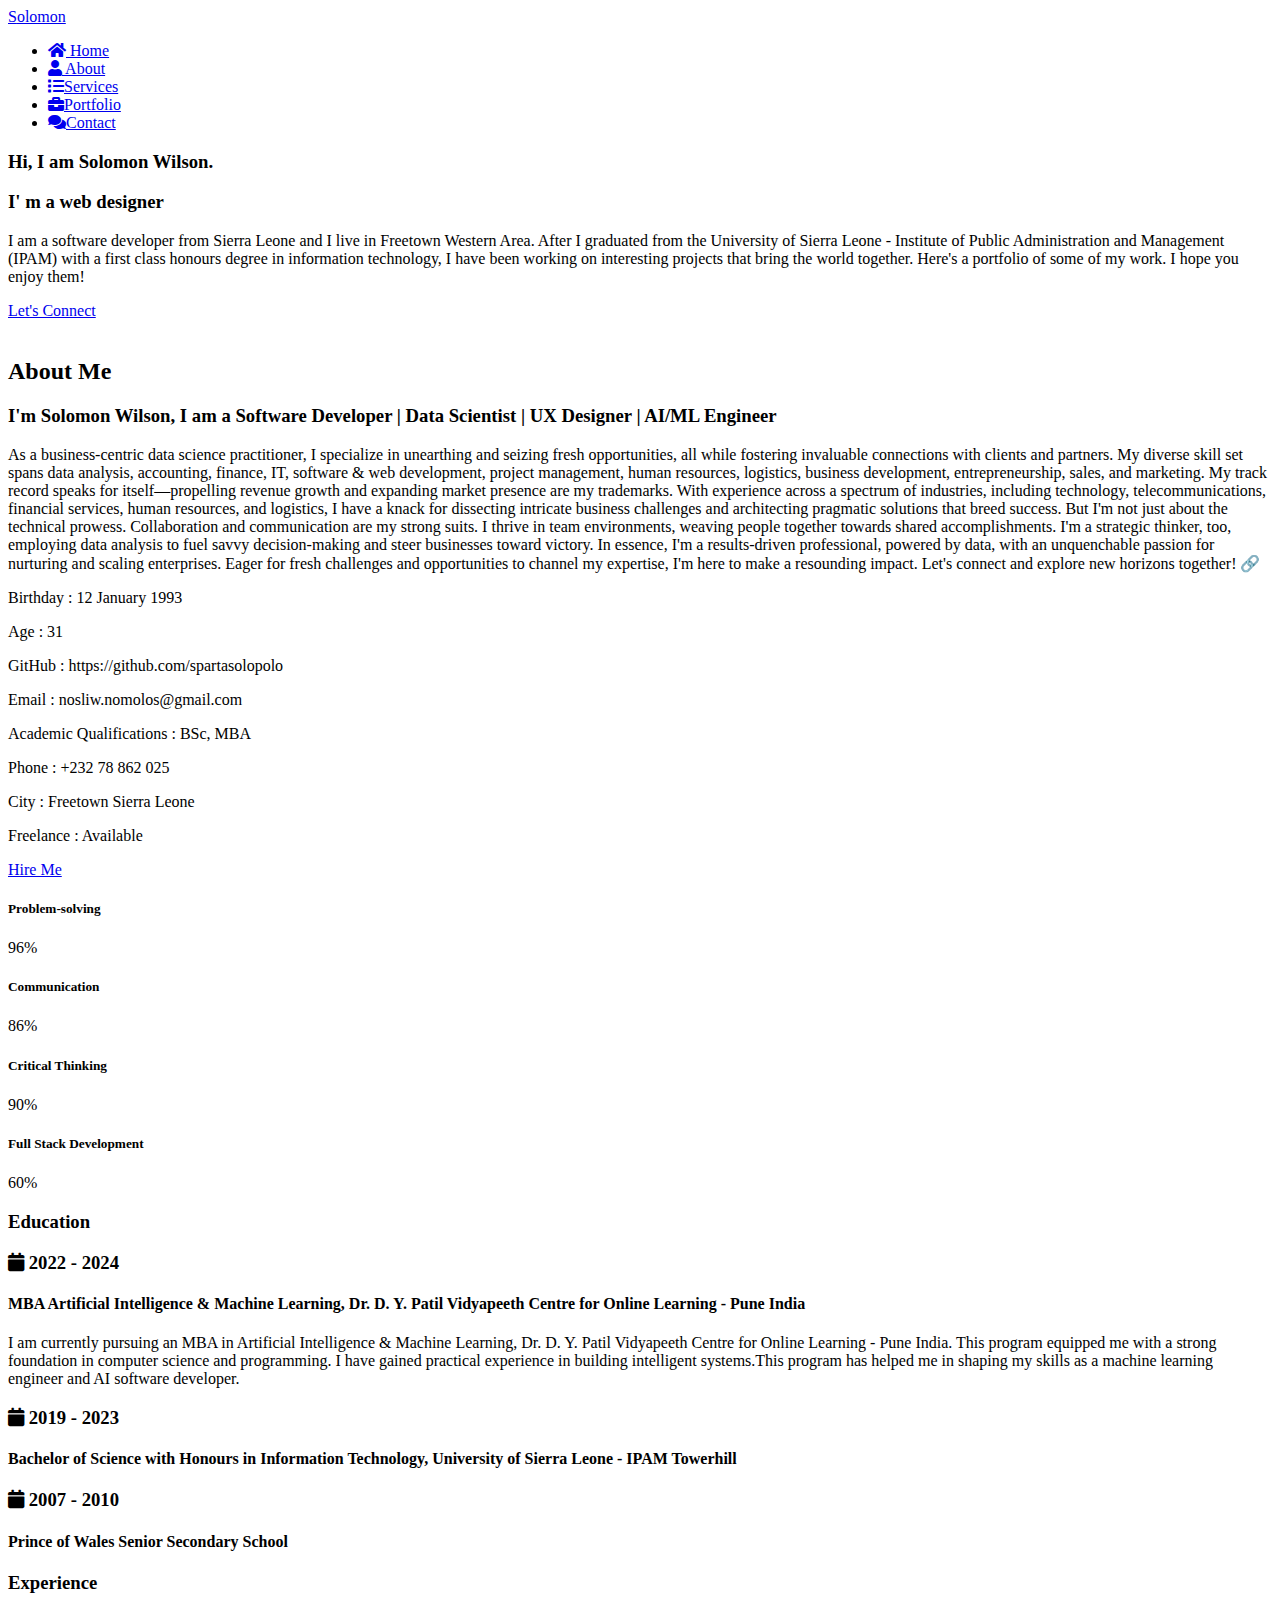
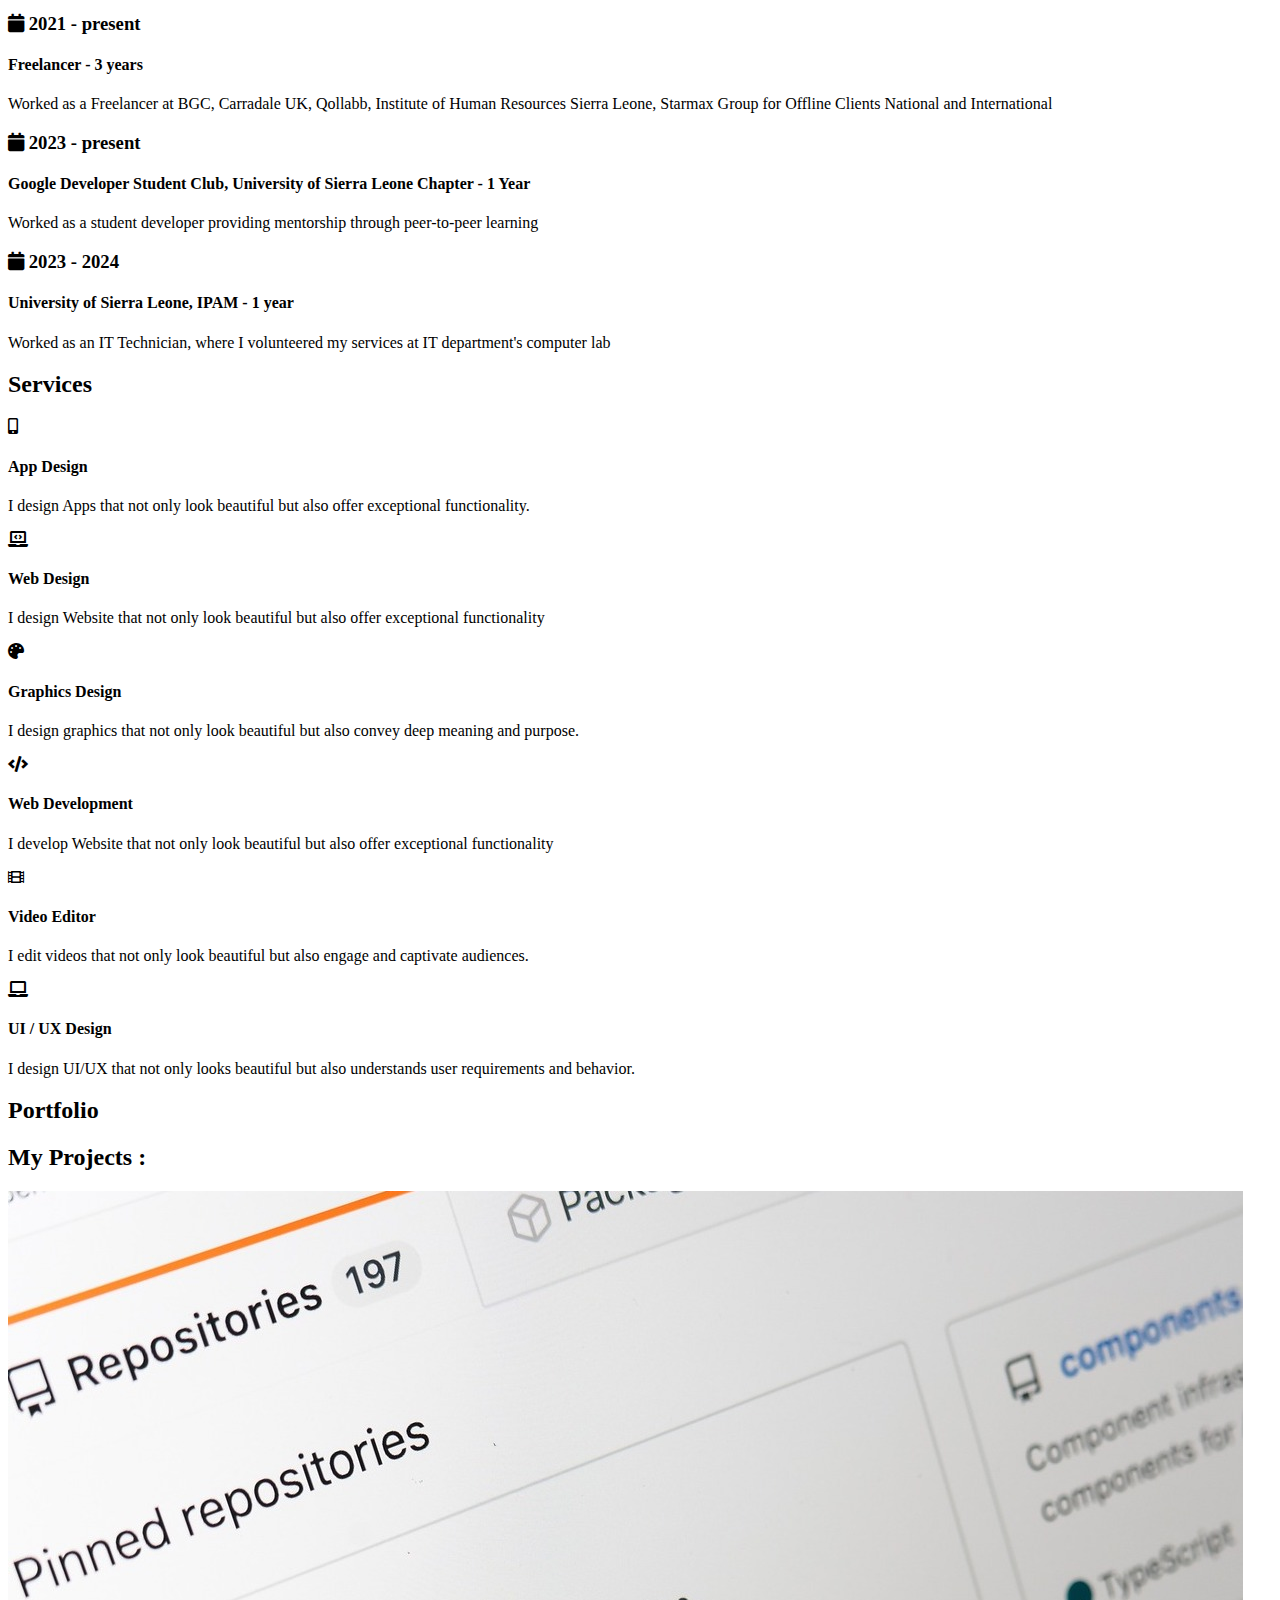
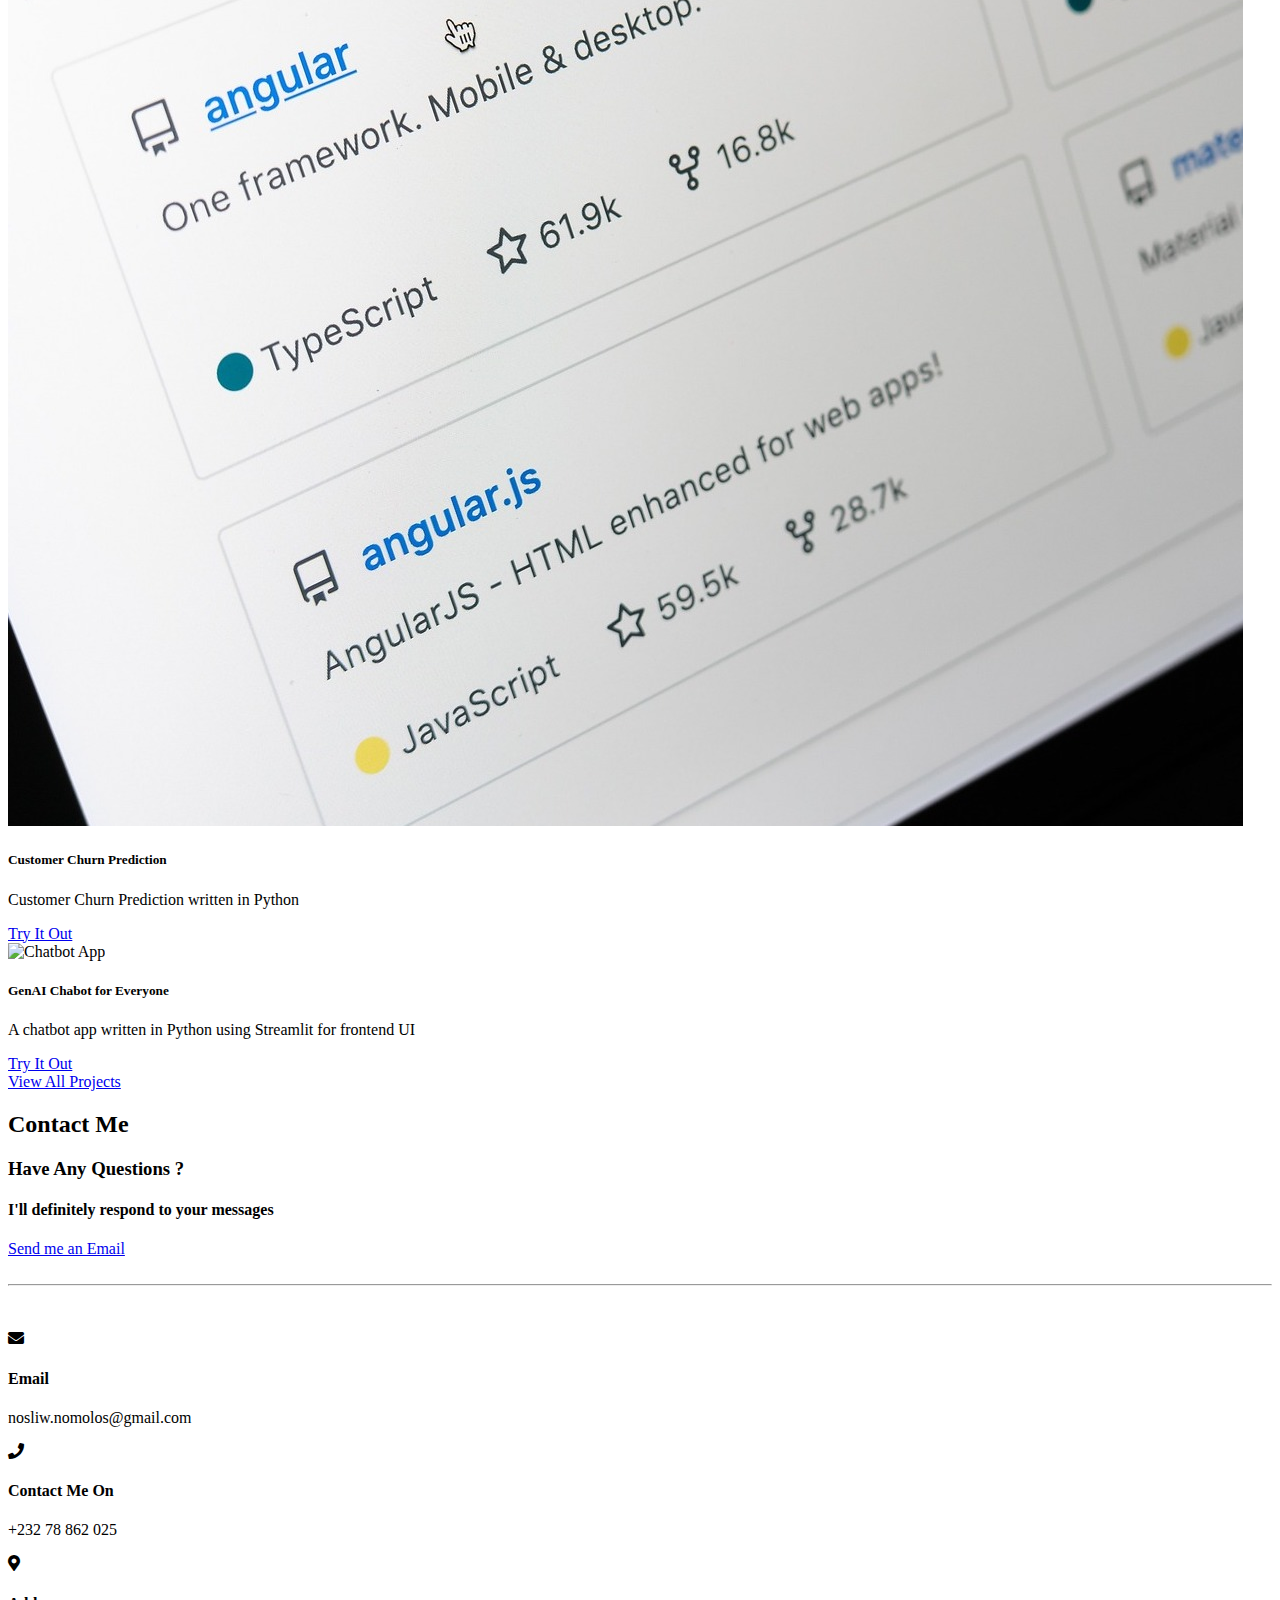
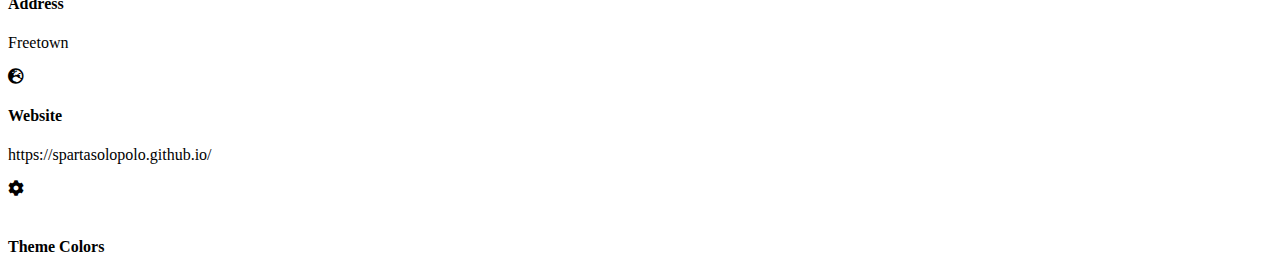
==== commit 29e7d757: "Update index.html" ====
--- a/index.html
+++ b/index.html
@@ -90,7 +90,7 @@
                 <p>
                     I am a software developer from Sierra Leone and I live in Freetown Western Area. After I graduated from the University of Sierra Leone - Institute of Public Administration and Management (IPAM) with a first class honours degree in information technology, I have been working on interesting projects that bring the world together. Here's a portfolio of some of my work. I hope you enjoy them!
                 </p>
-                <a href="www.linkedin.com/in/solomon-wilson-0a4295246" target="_blank" class="btn">Let's Connect</a>
+                <a href="https://www.linkedin.com/in/solomon-wilson-0a4295246" target="_blank" class="btn">Let's Connect</a>
               </div>
               <div class="home-img padd-15">
                 <img src="images/hero.png" alt="" />
@@ -429,6 +429,16 @@
                     <a href="https://github.com/spartasolopolo/customer-behavior-prediction-system/" target="_blank" class="btn btn-primary">Try It Out</a>
                   </div>
                 </div>
+                <div class="portfolio-item scl padd-15">
+                <div class="portfolio-item-inner shadow-dark">
+                  <img src="https://github.com/spartasolopolo/shola_chatbot/asset/app_demo.jpeg" class="portfolio-img" alt="Chatbot App">
+                  <div class="card-body">
+                    <h5 class="portfolio-img">GenAI Chabot for Everyone</h5>
+                    <p class="portfolio-img">A chatbot app written in Python using Streamlit for frontend UI</p>
+                    <a href="https://github.com/spartasolopolo/shola_chatbot/" target="_blank" class="btn btn-primary">Try It Out</a>
+                  </div>
+                </div>
+
               </div>
               <!-- ====== portfolio item End ====== -->
               
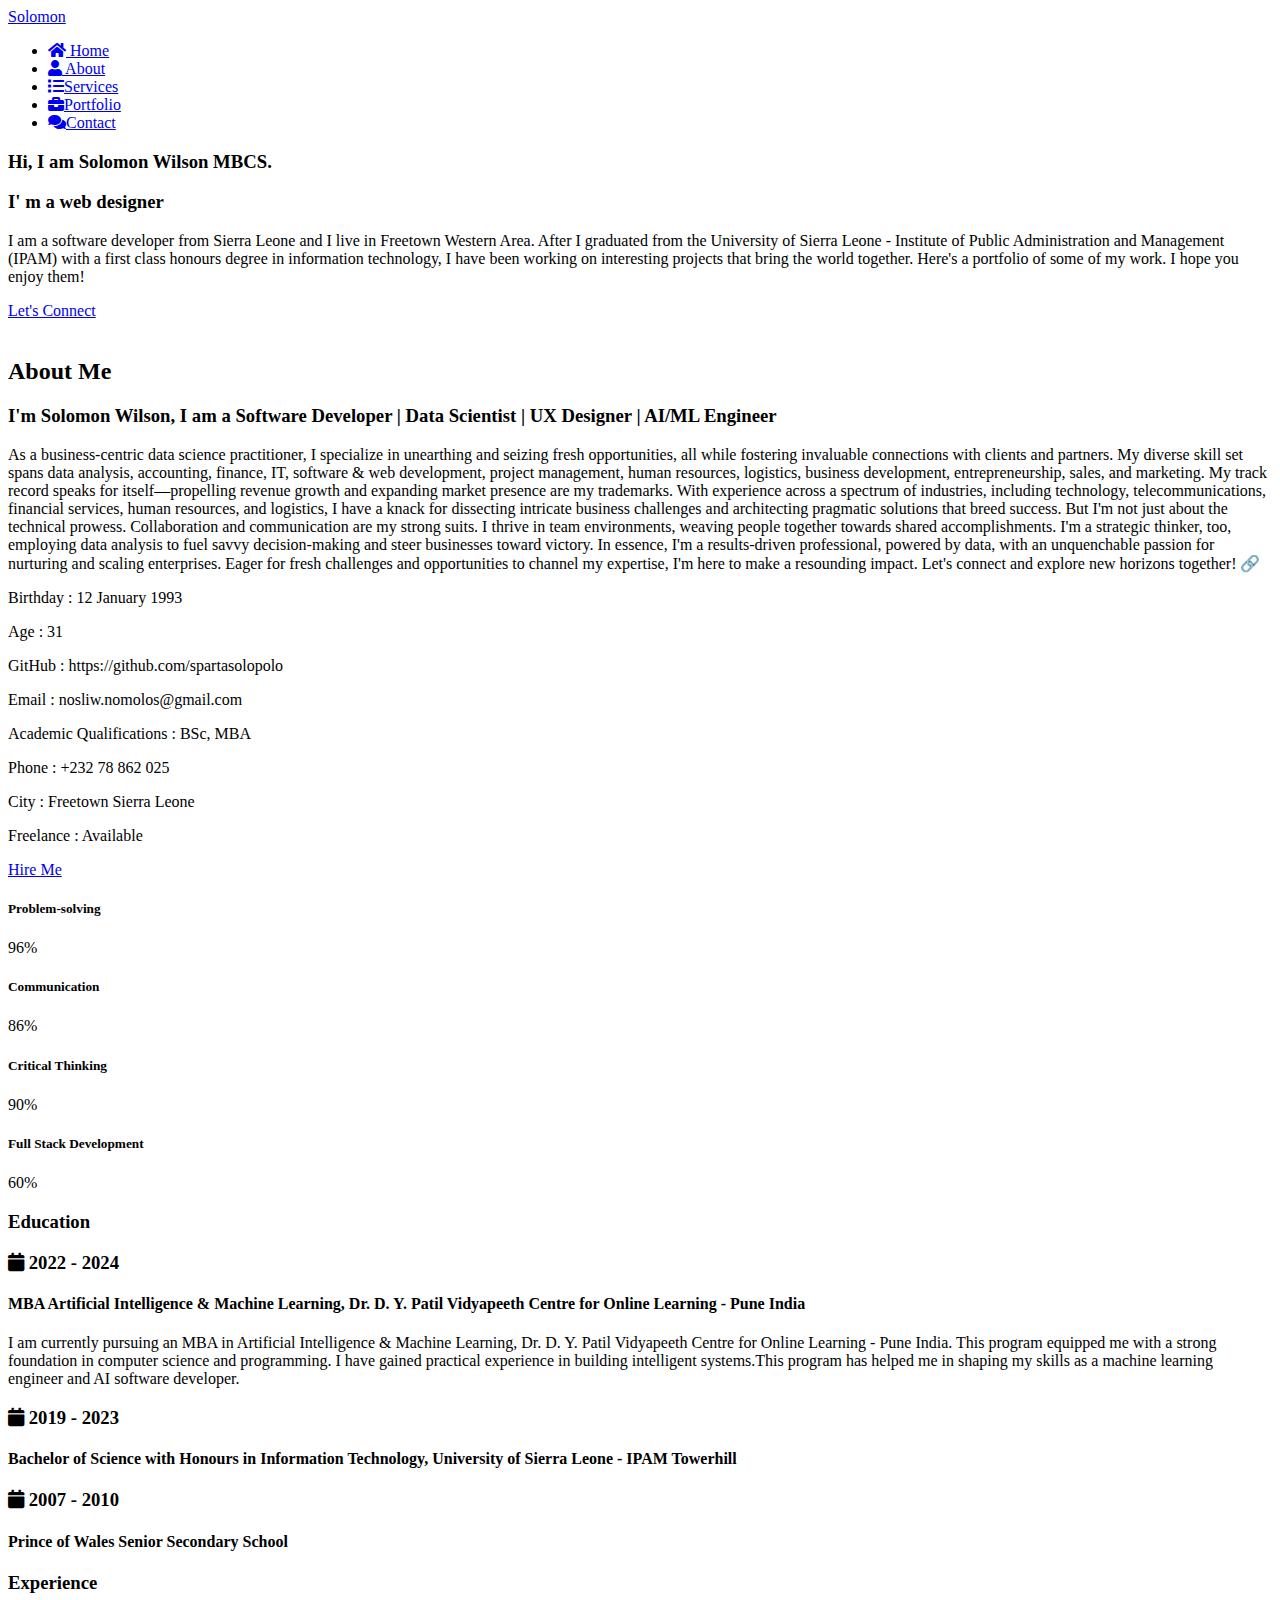
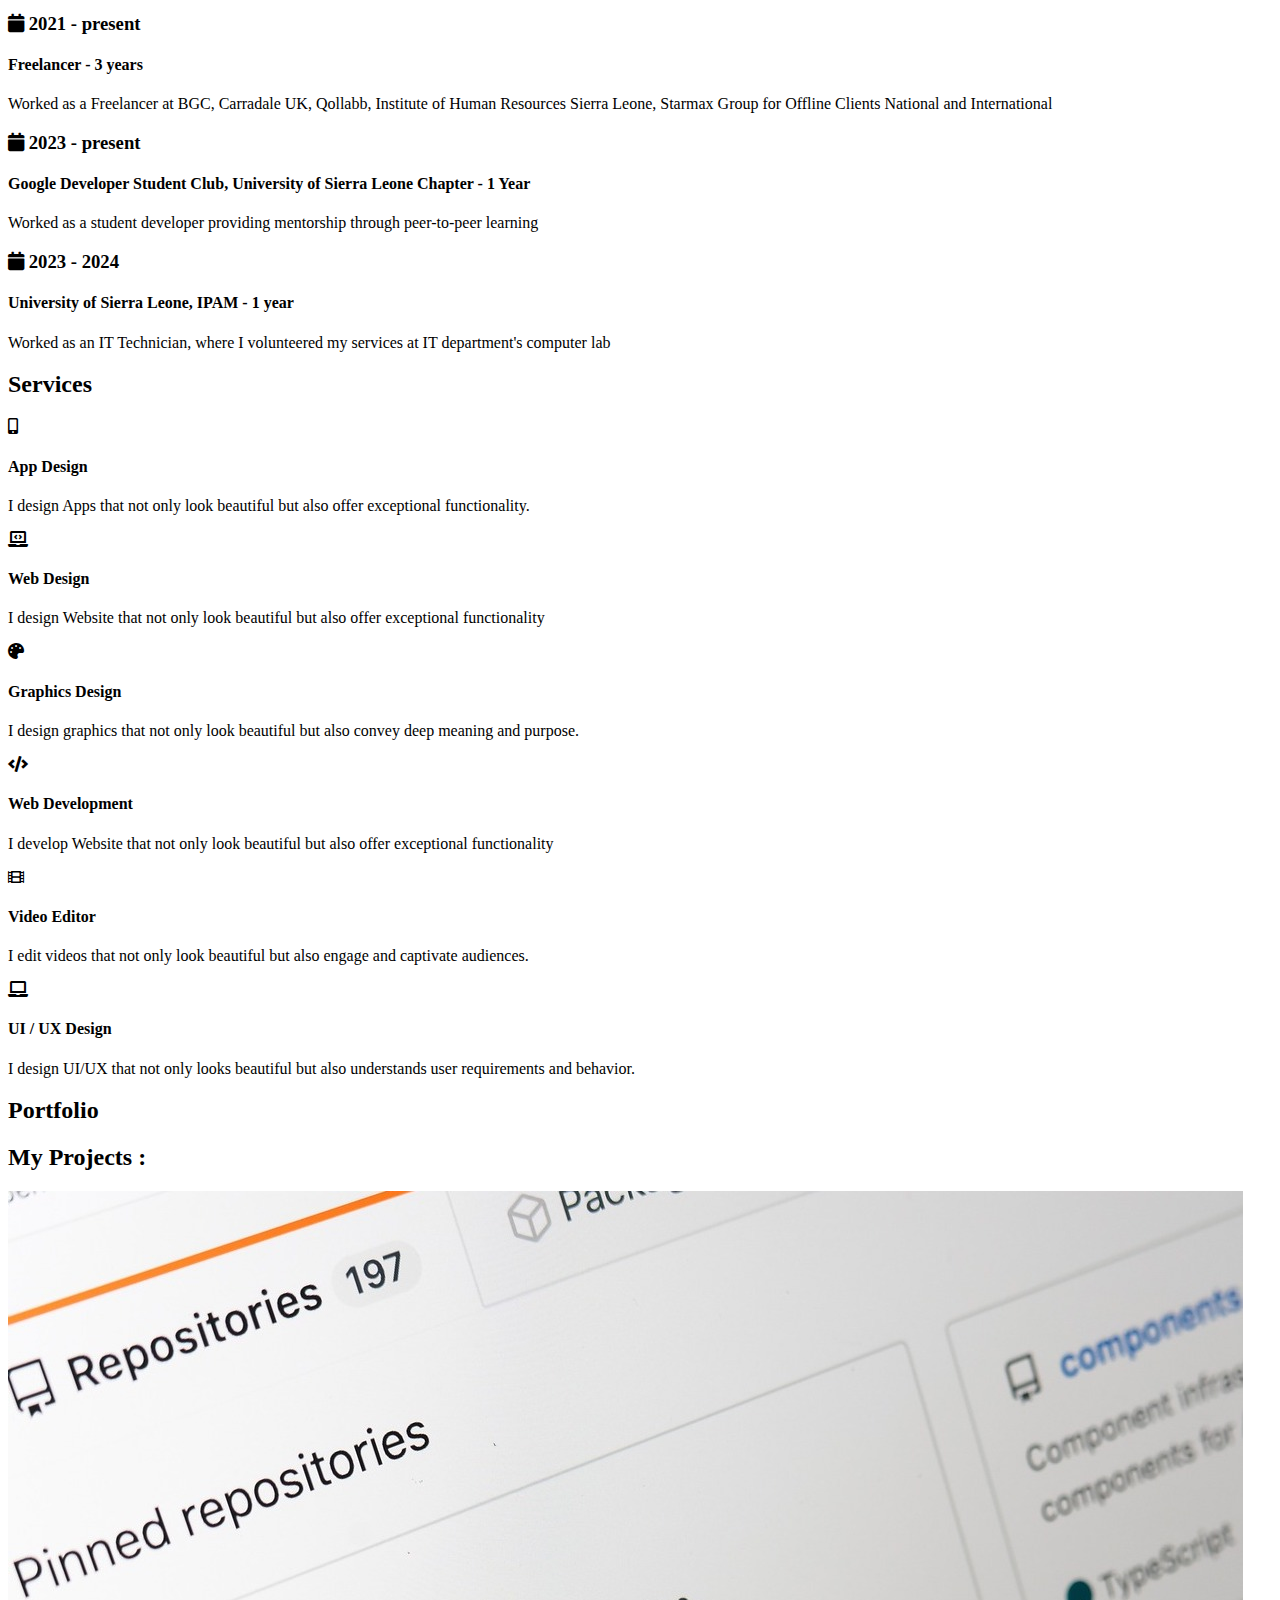
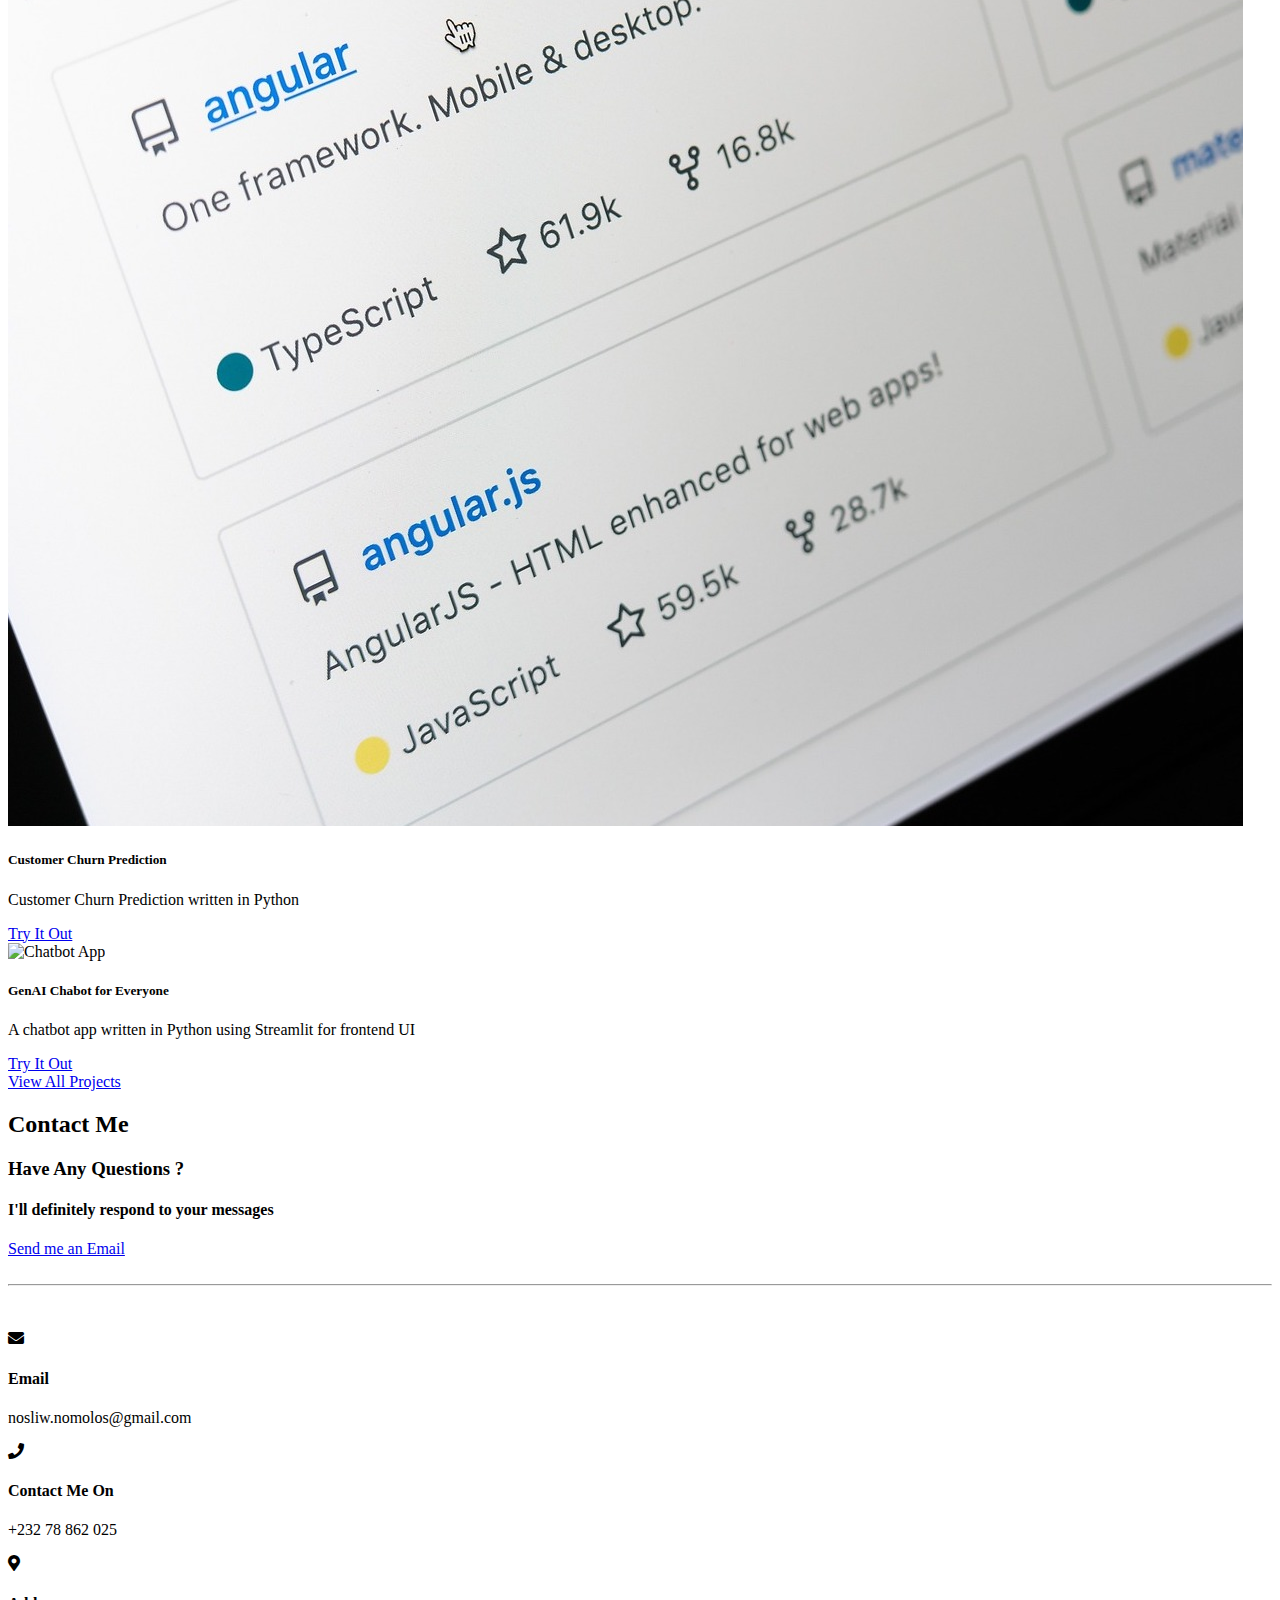
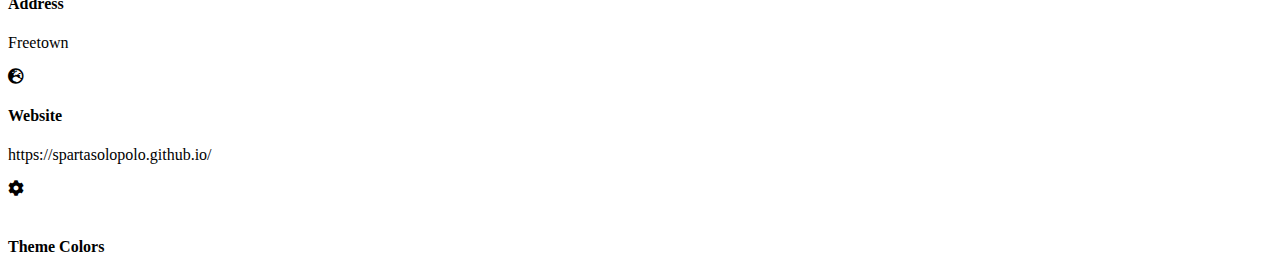
==== commit 4f012b1e: "Update index.html" ====
--- a/index.html
+++ b/index.html
@@ -82,7 +82,7 @@
             <div class="row">
               <div class="home-info padd-15">
                 <h3 class="hello">
-                  Hi, I am <span class="name">  Solomon Wilson.</span>
+                  Hi, I am <span class="name">  Solomon Wilson MBCS.</span>
                 </h3>
                 <h3 class="my-profession">
                   I' m a <span class="typing">web designer</span>
@@ -431,7 +431,7 @@
                 </div>
                 <div class="portfolio-item scl padd-15">
                 <div class="portfolio-item-inner shadow-dark">
-                  <img src="https://github.com/spartasolopolo/shola_chatbot/asset/app_demo.jpeg" class="portfolio-img" alt="Chatbot App">
+                  <img src="images/portfolio/app_demo.jpeg" class="portfolio-img" alt="Chatbot App">
                   <div class="card-body">
                     <h5 class="portfolio-img">GenAI Chabot for Everyone</h5>
                     <p class="portfolio-img">A chatbot app written in Python using Streamlit for frontend UI</p>
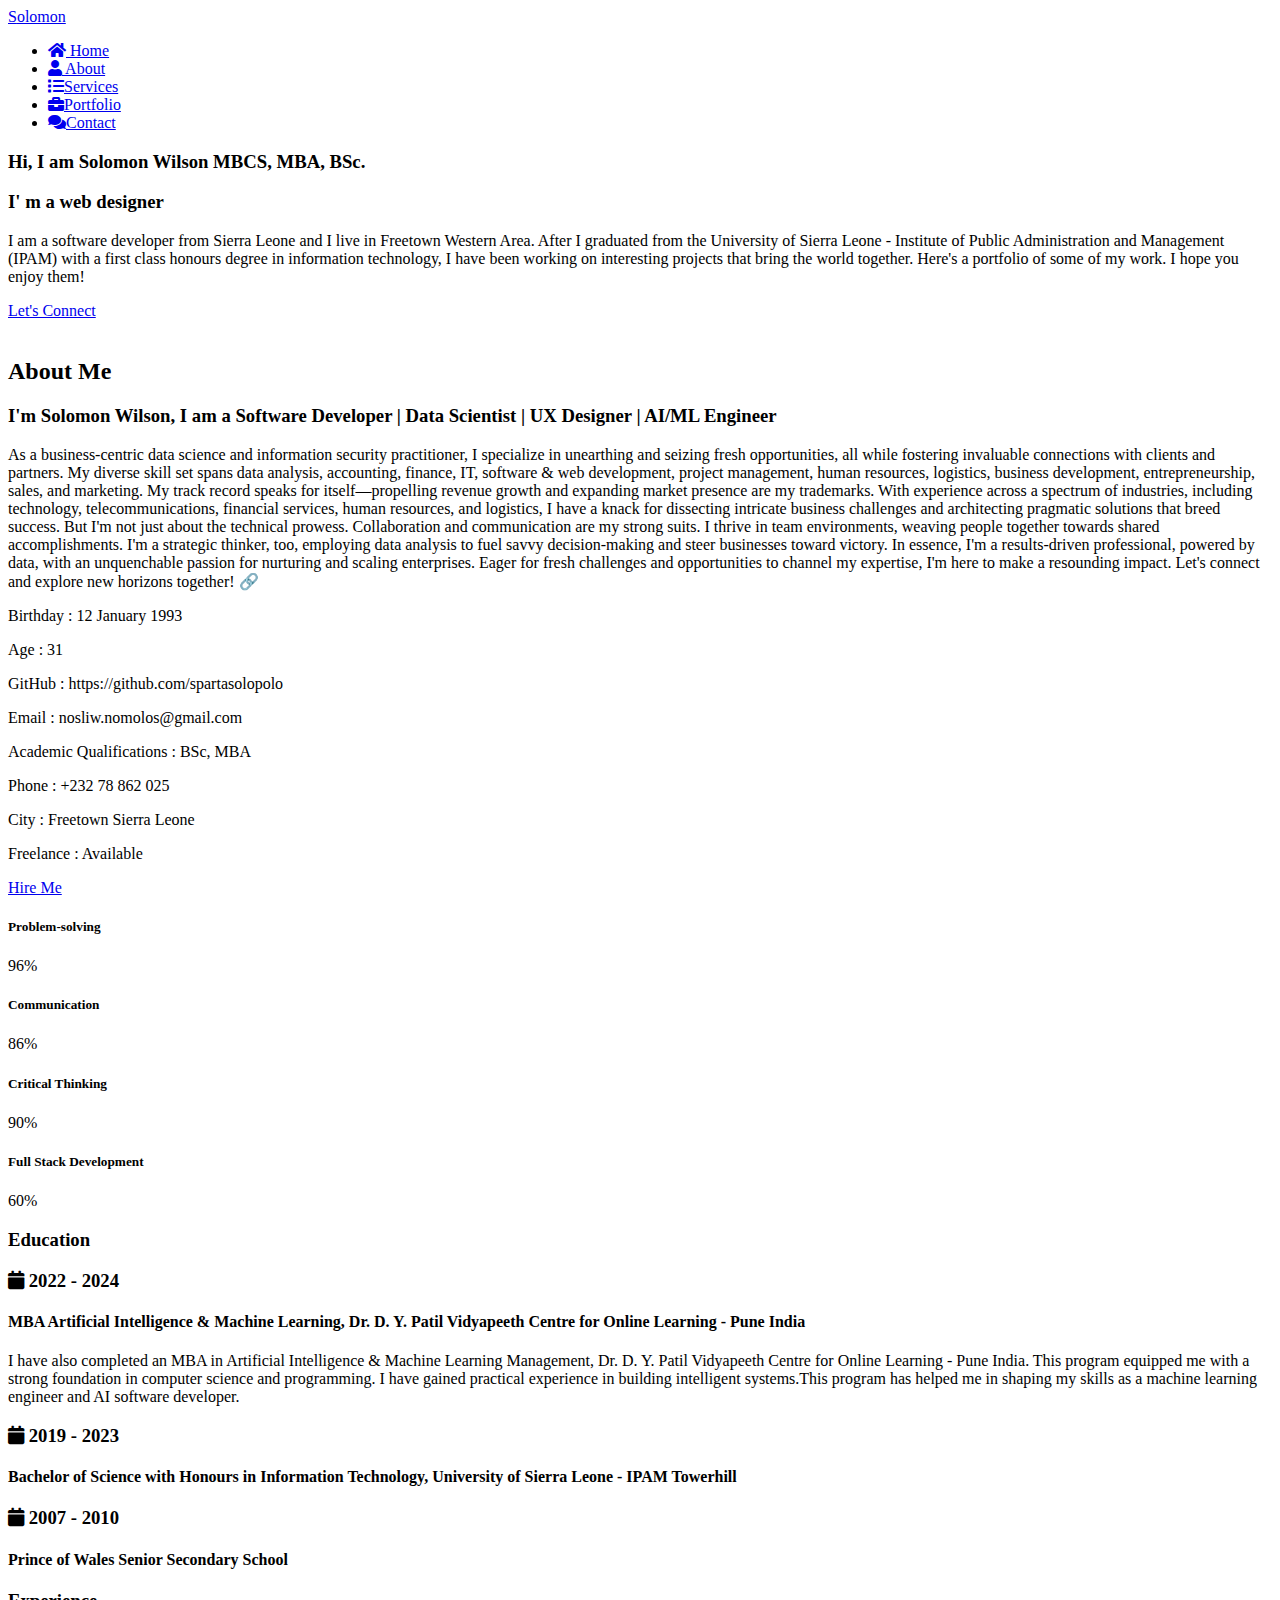
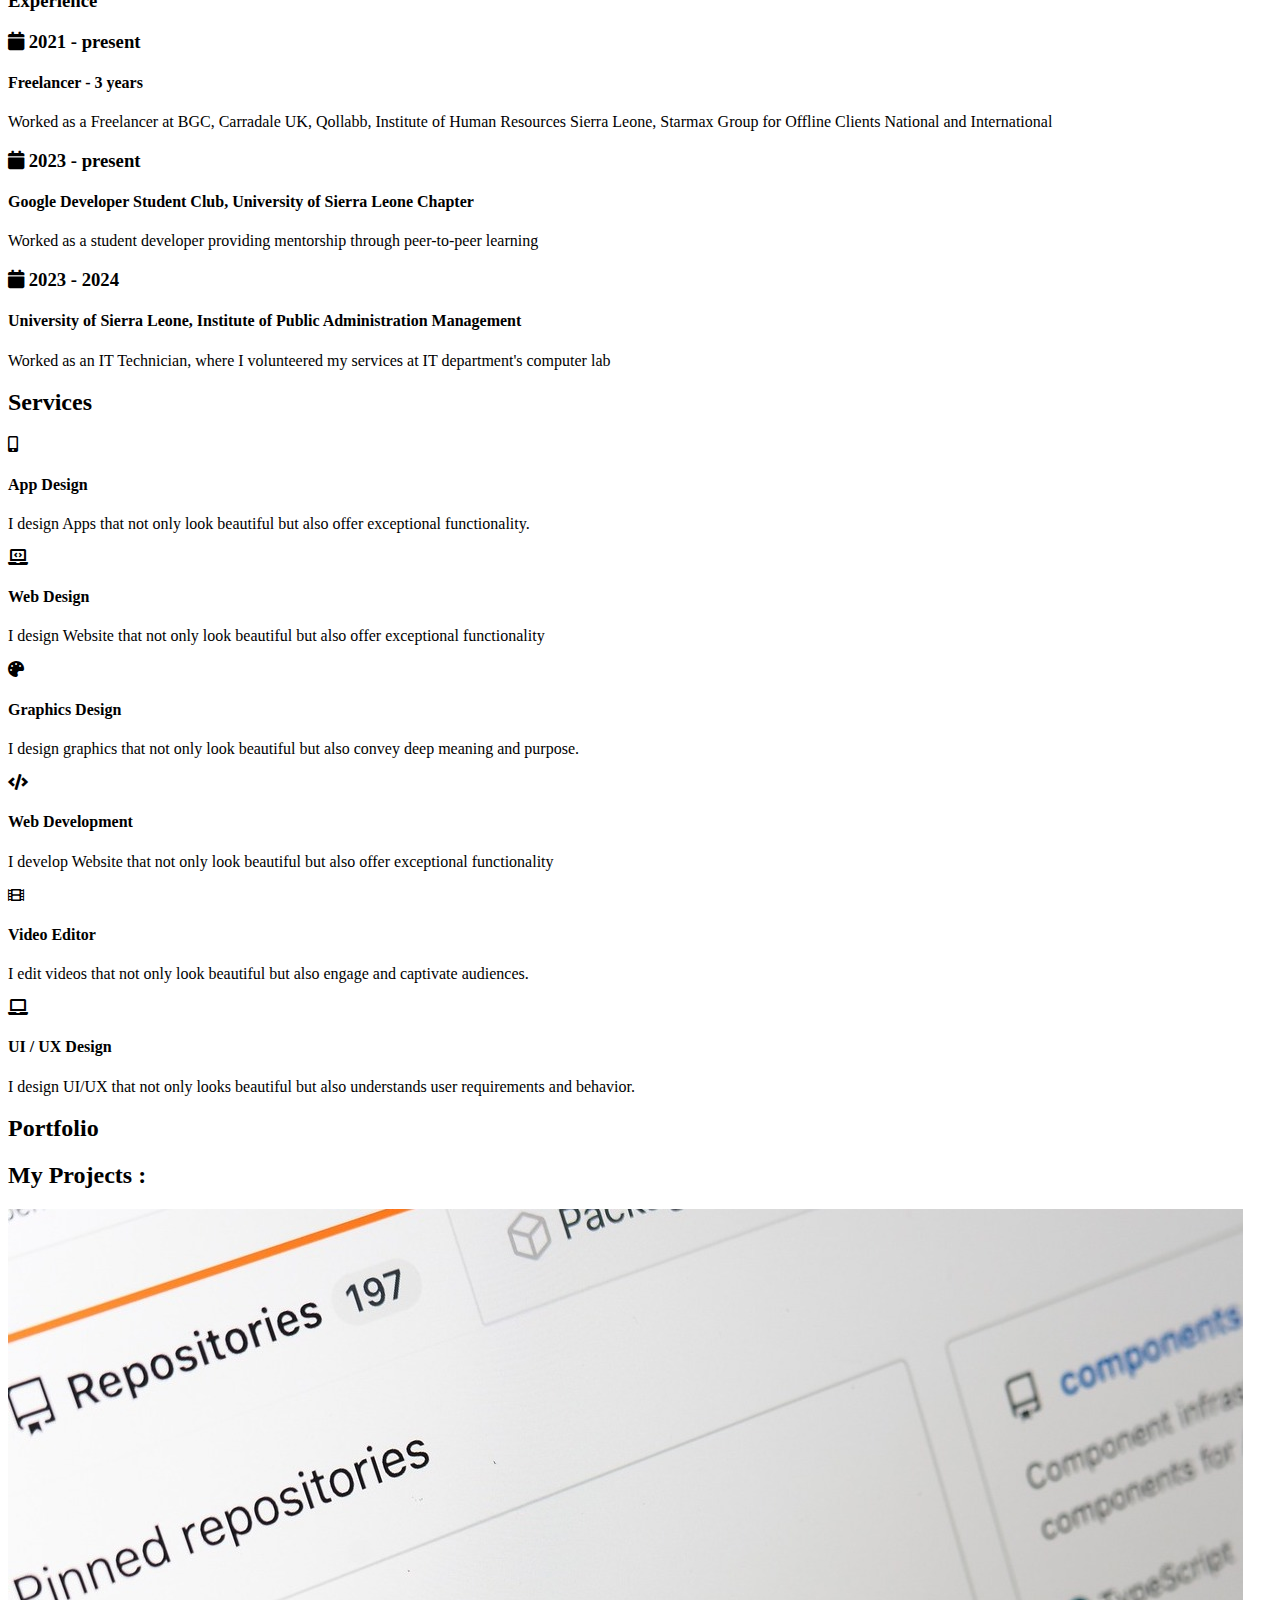
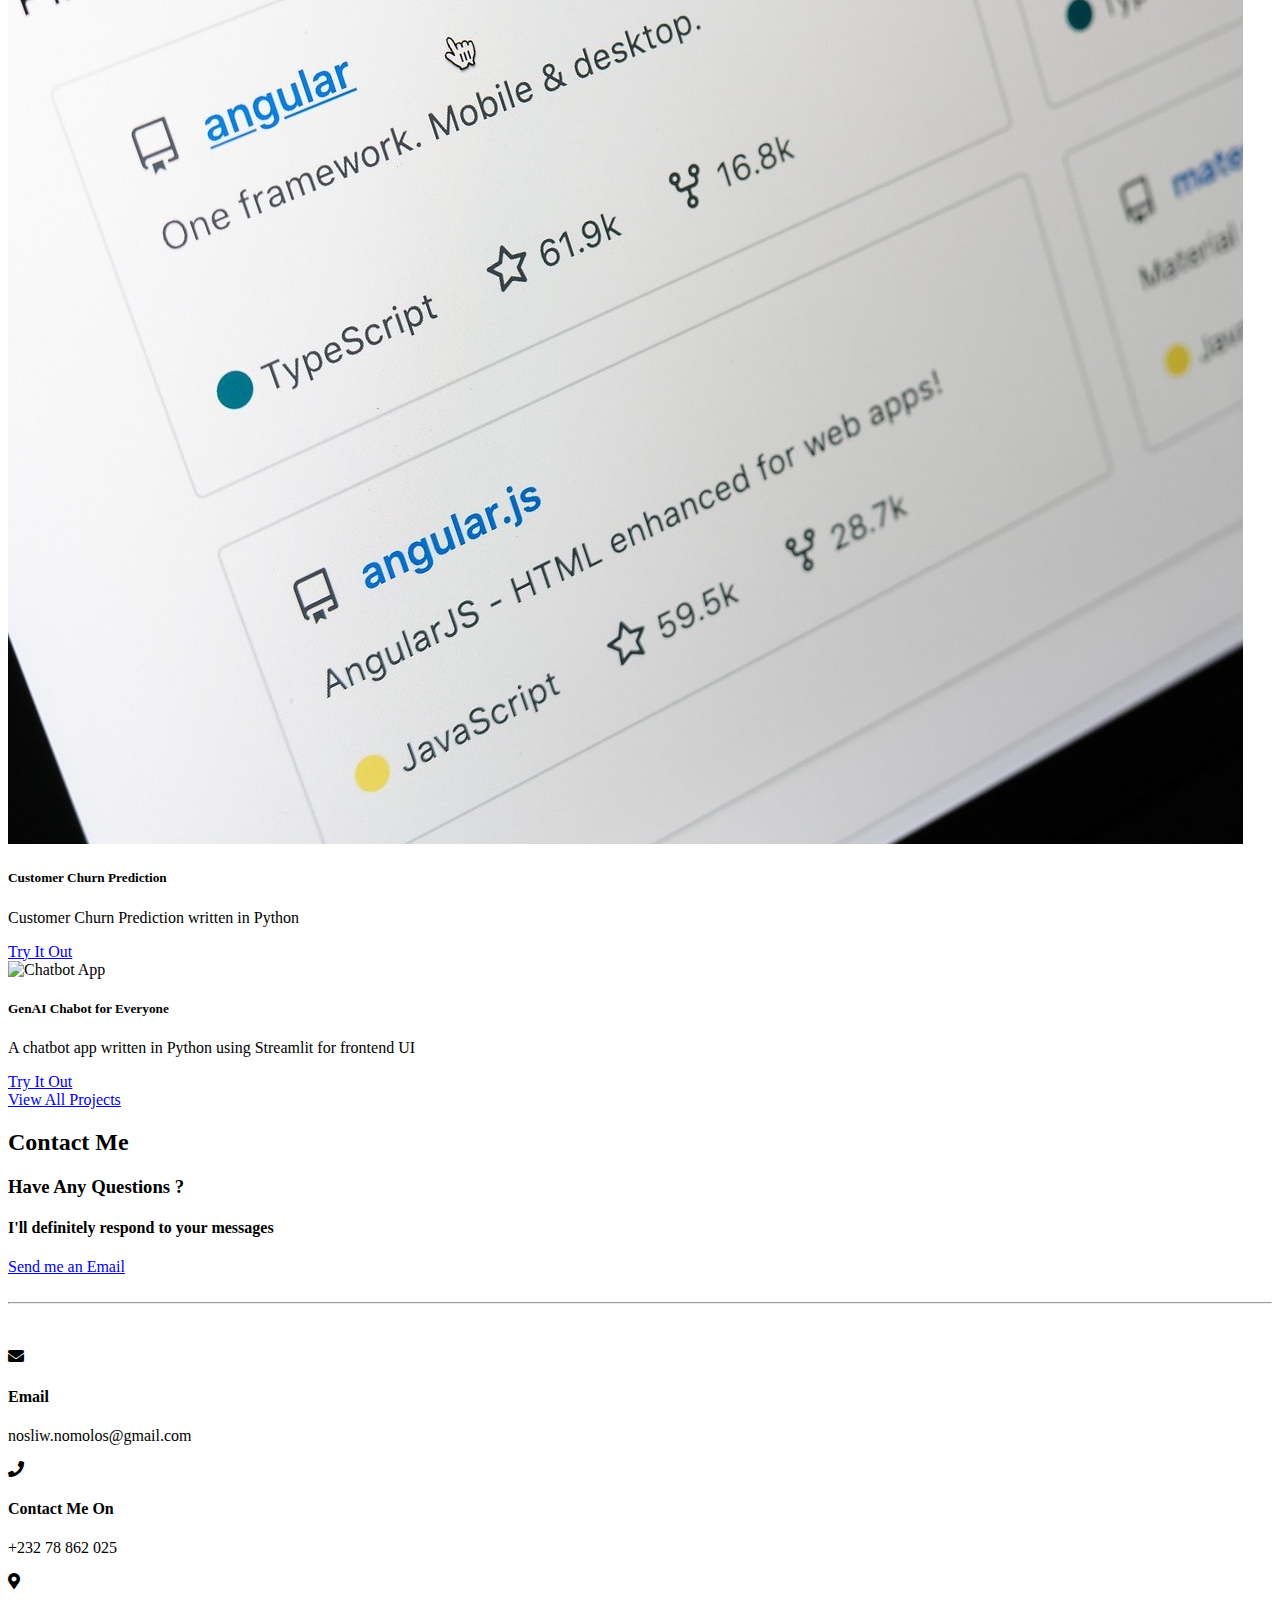
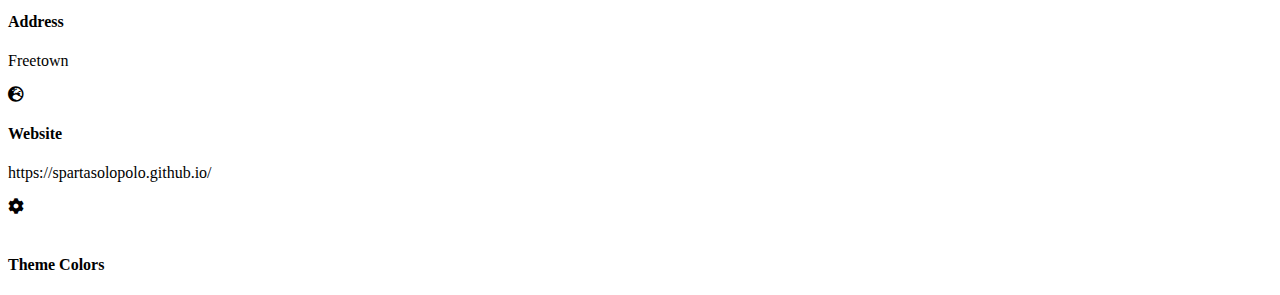
==== commit 0c36d1dc: "Update index.html" ====
--- a/index.html
+++ b/index.html
@@ -82,7 +82,7 @@
             <div class="row">
               <div class="home-info padd-15">
                 <h3 class="hello">
-                  Hi, I am <span class="name">  Solomon Wilson MBCS.</span>
+                  Hi, I am <span class="name">  Solomon Wilson MBCS, MBA, BSc.</span>
                 </h3>
                 <h3 class="my-profession">
                   I' m a <span class="typing">web designer</span>
@@ -90,7 +90,7 @@
                 <p>
                     I am a software developer from Sierra Leone and I live in Freetown Western Area. After I graduated from the University of Sierra Leone - Institute of Public Administration and Management (IPAM) with a first class honours degree in information technology, I have been working on interesting projects that bring the world together. Here's a portfolio of some of my work. I hope you enjoy them!
                 </p>
-                <a href="https://www.linkedin.com/in/solomon-wilson-0a4295246" target="_blank" class="btn">Let's Connect</a>
+                <a href="https://www.linkedin.com/in/solomon-wilson-mbcs-0a4295246" target="_blank" class="btn">Let's Connect</a>
               </div>
               <div class="home-img padd-15">
                 <img src="images/hero.png" alt="" />
@@ -116,7 +116,7 @@
                       <span>Software Developer | Data Scientist | UX Designer | AI/ML Engineer</span>
                     </h3>
                     <p>
-                        As a business-centric data science practitioner, I specialize in unearthing and seizing fresh opportunities, all while fostering invaluable connections with clients and partners. My diverse skill set spans data analysis, accounting, finance, IT, software & web development, project management, human resources, logistics, business development, entrepreneurship, sales, and marketing.
+                        As a business-centric data science and information security practitioner, I specialize in unearthing and seizing fresh opportunities, all while fostering invaluable connections with clients and partners. My diverse skill set spans data analysis, accounting, finance, IT, software & web development, project management, human resources, logistics, business development, entrepreneurship, sales, and marketing.
 
                         My track record speaks for itself—propelling revenue growth and expanding market presence are my trademarks.
                         
@@ -218,7 +218,7 @@
                               MBA Artificial Intelligence & Machine Learning, Dr. D. Y. Patil Vidyapeeth Centre for Online Learning - Pune India
                             </h4>
                             <p class="timeline-text">
-                              I am currently pursuing an MBA in Artificial Intelligence & Machine Learning, Dr. D. Y. Patil Vidyapeeth Centre for Online Learning - Pune India. This program equipped me with a strong foundation in computer science and programming. I have gained practical experience in building intelligent systems.This program has helped me in shaping my skills as a machine learning engineer and AI software developer.
+                              I have also completed an MBA in Artificial Intelligence & Machine Learning Management, Dr. D. Y. Patil Vidyapeeth Centre for Online Learning - Pune India. This program equipped me with a strong foundation in computer science and programming. I have gained practical experience in building intelligent systems.This program has helped me in shaping my skills as a machine learning engineer and AI software developer.
                             </p>
                           </div>
                           <!-- ===== timeline item ===== -->
@@ -278,7 +278,7 @@
                               <i class="fa fa-calendar"></i> 2023 - present
                             </h3>
                             <h4 class="timeline-title">
-                              Google Developer Student Club, University of Sierra Leone Chapter - 1 Year
+                              Google Developer Student Club, University of Sierra Leone Chapter 
                             </h4>
                             <p class="timeline-text">
                               Worked as a student developer providing mentorship through peer-to-peer learning
@@ -291,7 +291,7 @@
                               <i class="fa fa-calendar"></i> 2023 - 2024
                             </h3>
                             <h4 class="timeline-title">
-                                University of Sierra Leone, IPAM - 1 year
+                                University of Sierra Leone, Institute of Public Administration Management 
                             </h4>
                             <p class="timeline-text">
                               Worked as an IT Technician, where I volunteered my services at IT department's computer lab 
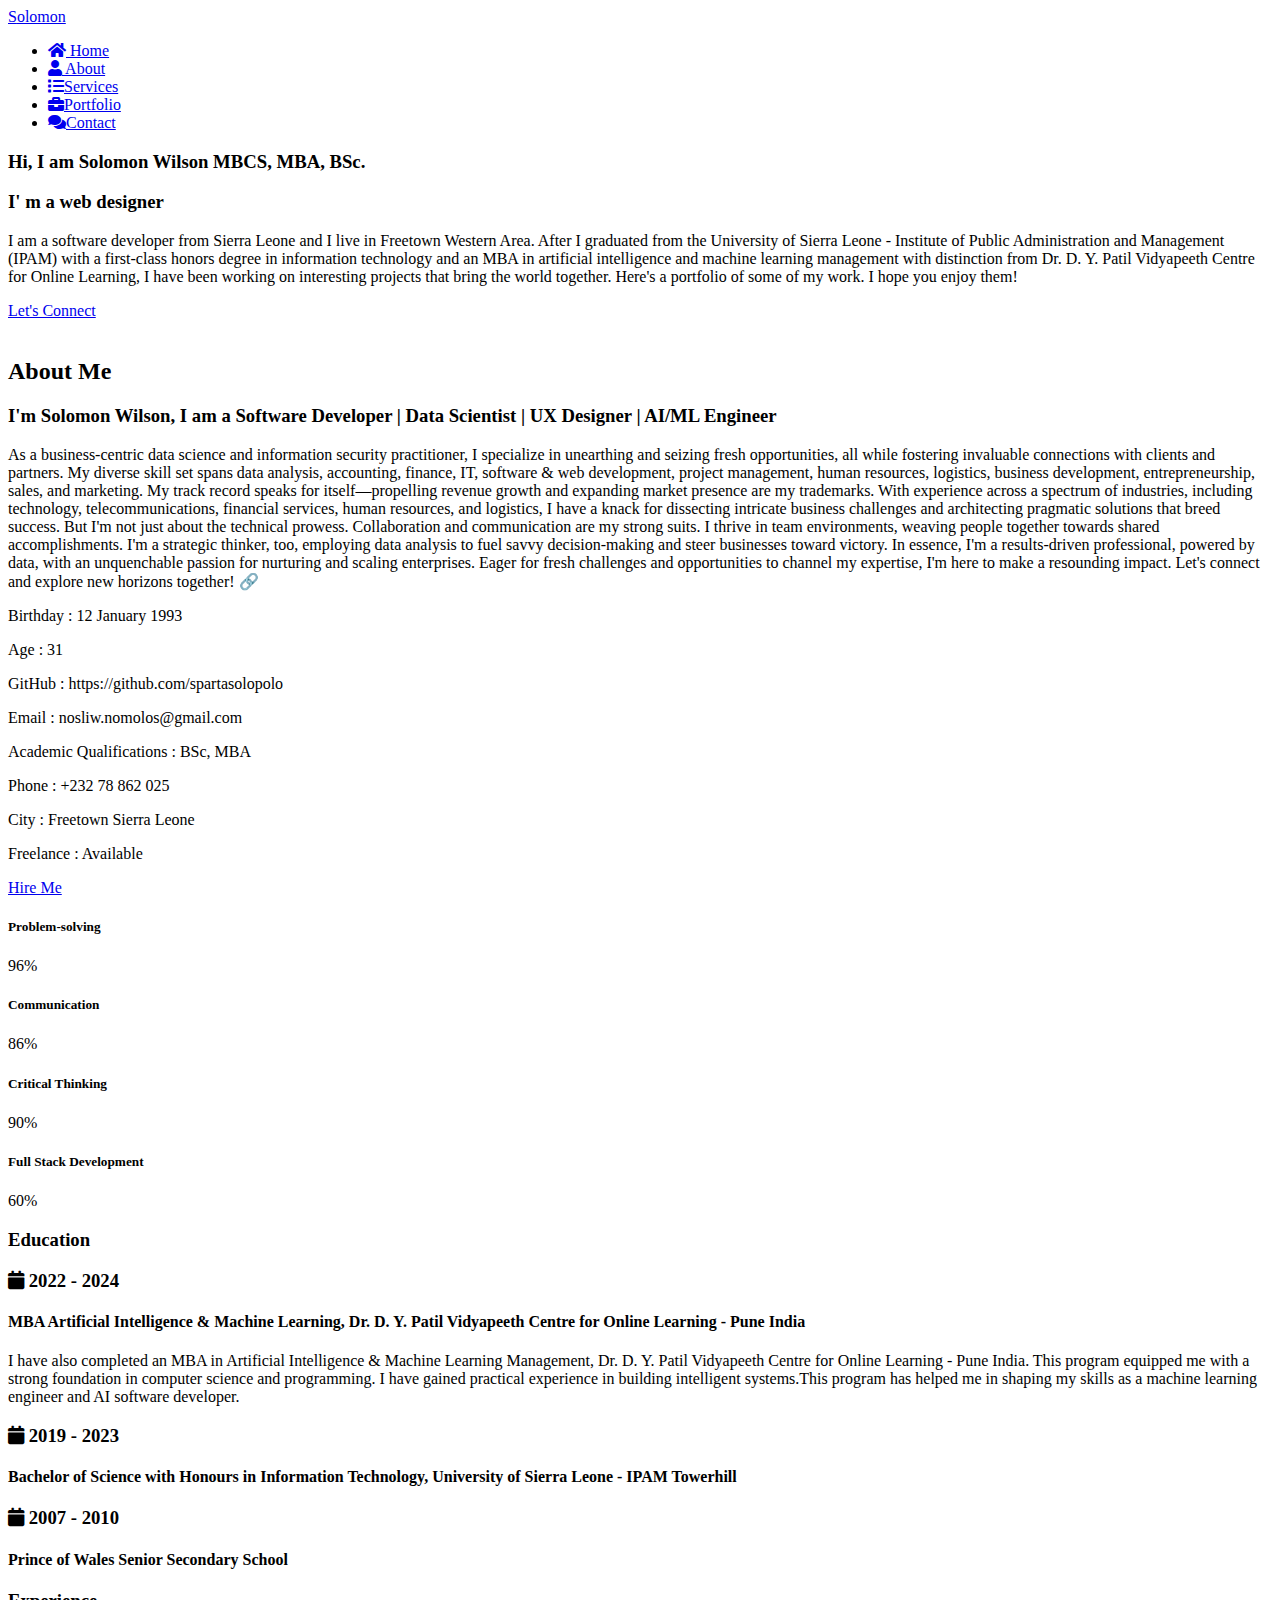
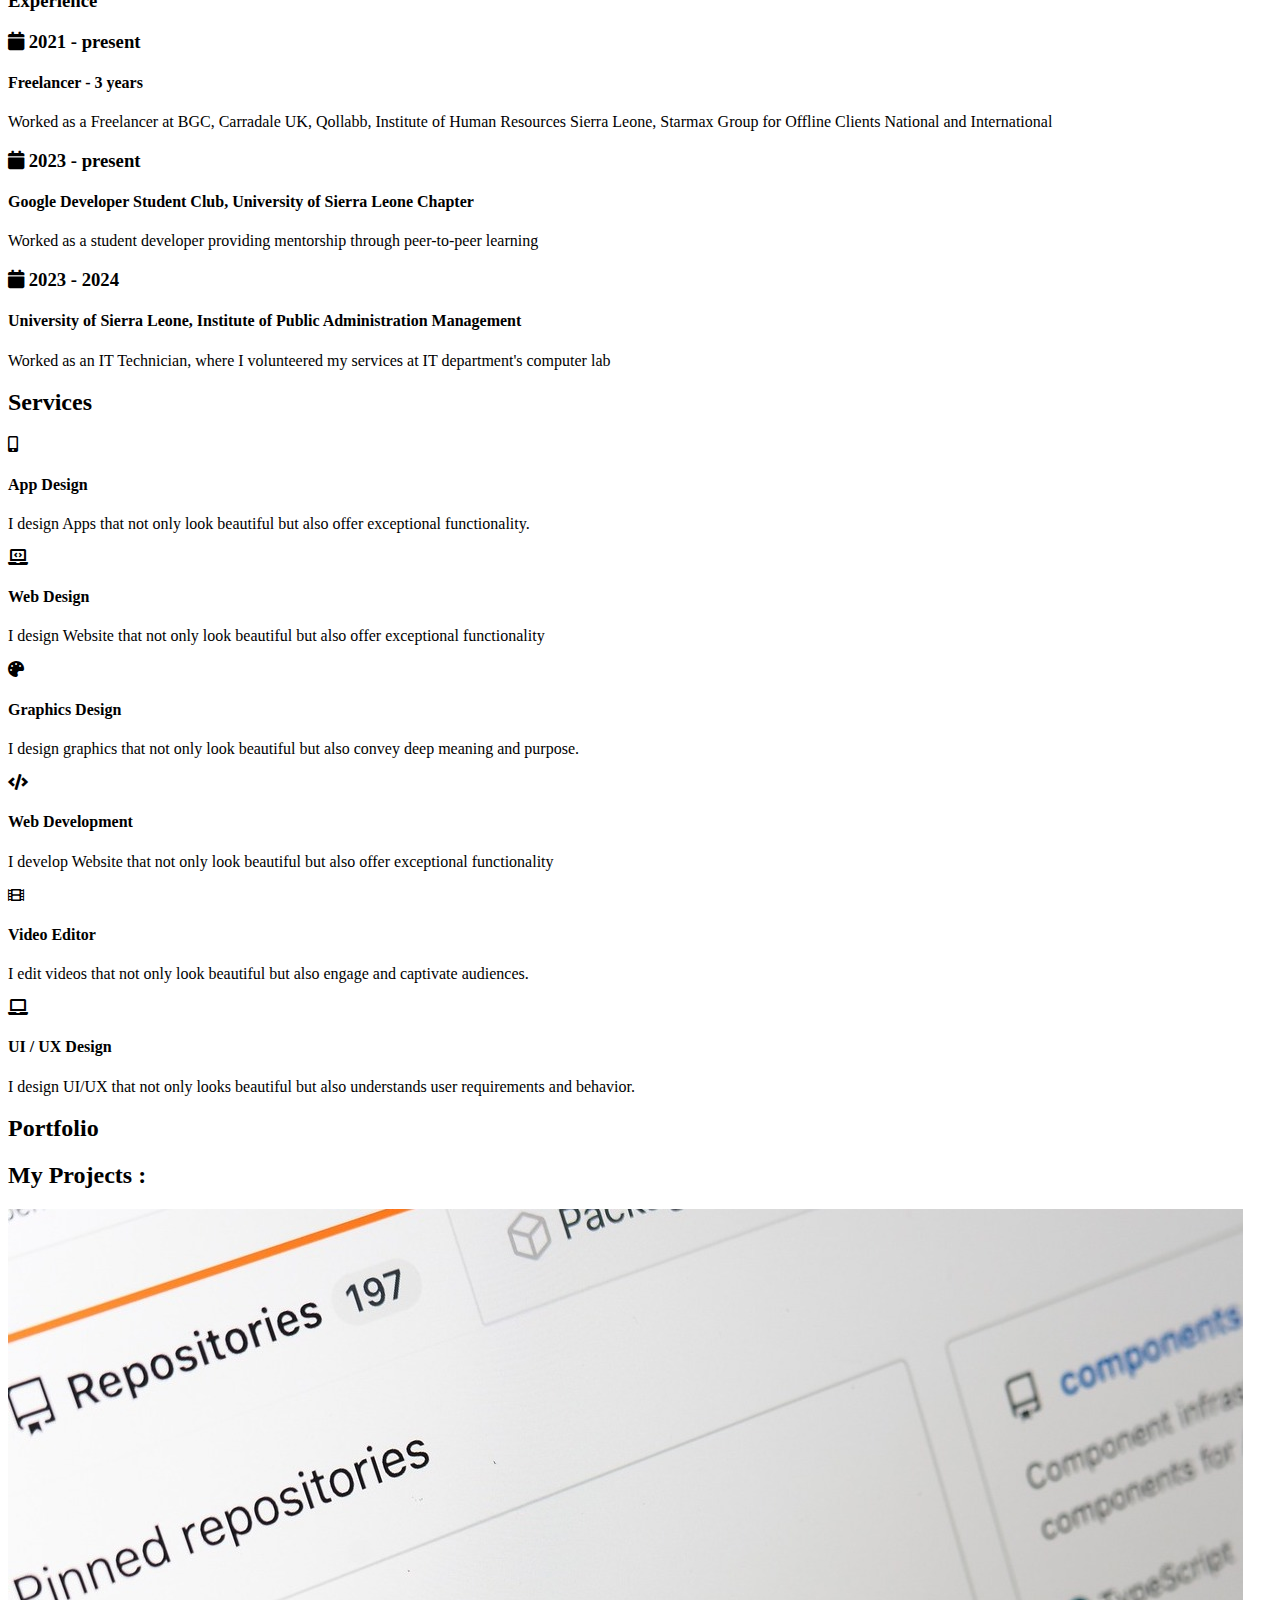
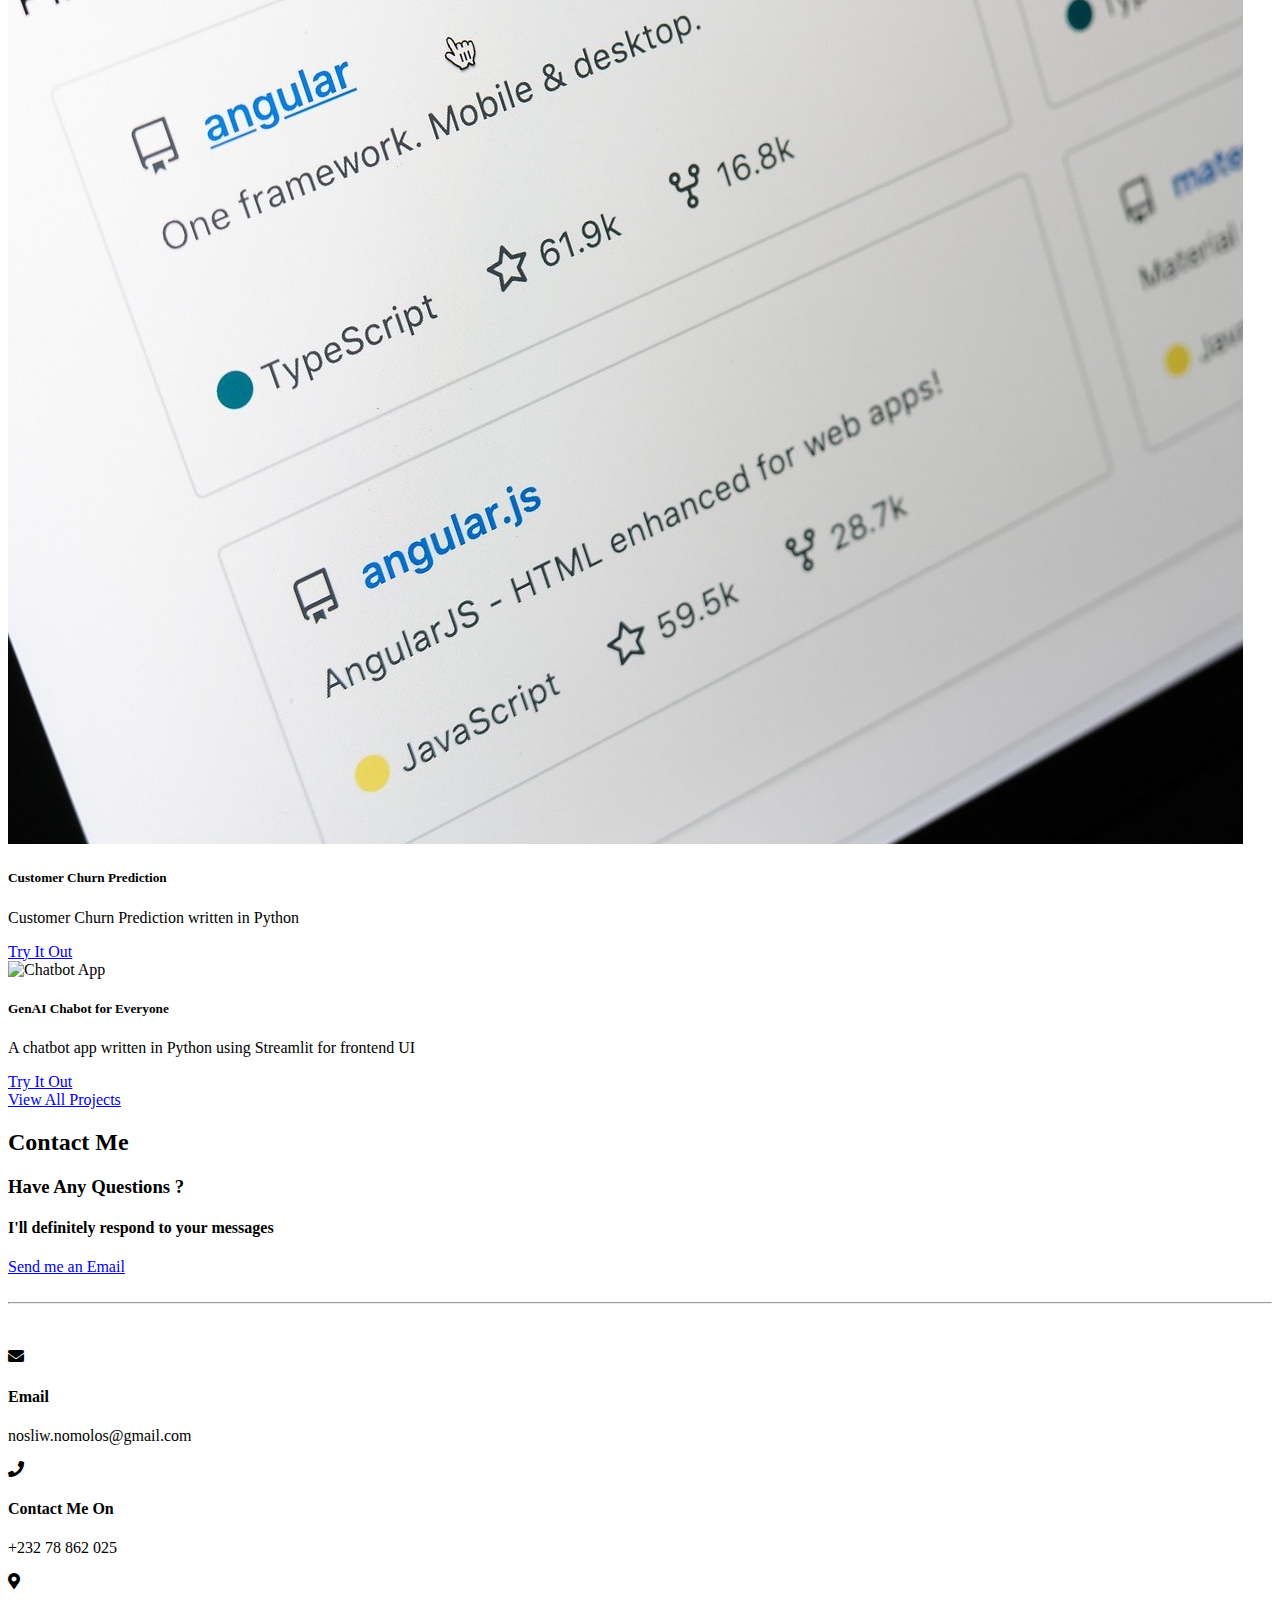
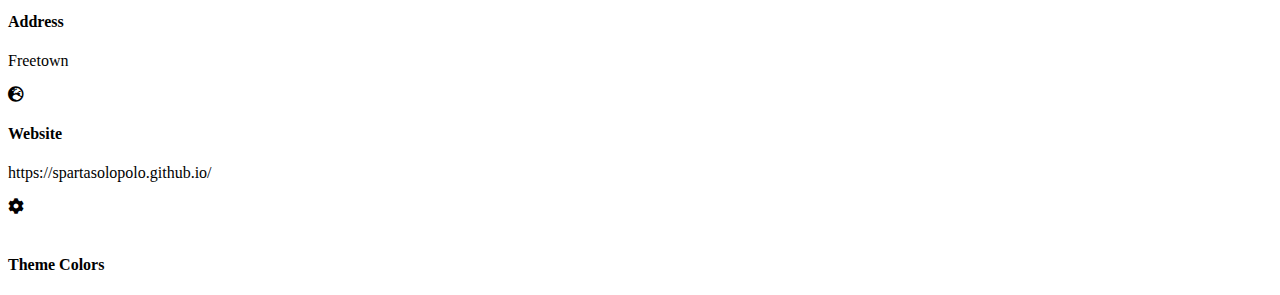
==== commit 1749824f: "Update index.html" ====
--- a/index.html
+++ b/index.html
@@ -88,7 +88,7 @@
                   I' m a <span class="typing">web designer</span>
                 </h3>
                 <p>
-                    I am a software developer from Sierra Leone and I live in Freetown Western Area. After I graduated from the University of Sierra Leone - Institute of Public Administration and Management (IPAM) with a first class honours degree in information technology, I have been working on interesting projects that bring the world together. Here's a portfolio of some of my work. I hope you enjoy them!
+                    I am a software developer from Sierra Leone and I live in Freetown Western Area. After I graduated from the University of Sierra Leone - Institute of Public Administration and Management (IPAM) with a first-class honors degree in information technology and an MBA in artificial intelligence and machine learning management with distinction from Dr. D. Y. Patil Vidyapeeth Centre for Online Learning, I have been working on interesting projects that bring the world together. Here's a portfolio of some of my work. I hope you enjoy them!
                 </p>
                 <a href="https://www.linkedin.com/in/solomon-wilson-mbcs-0a4295246" target="_blank" class="btn">Let's Connect</a>
               </div>
